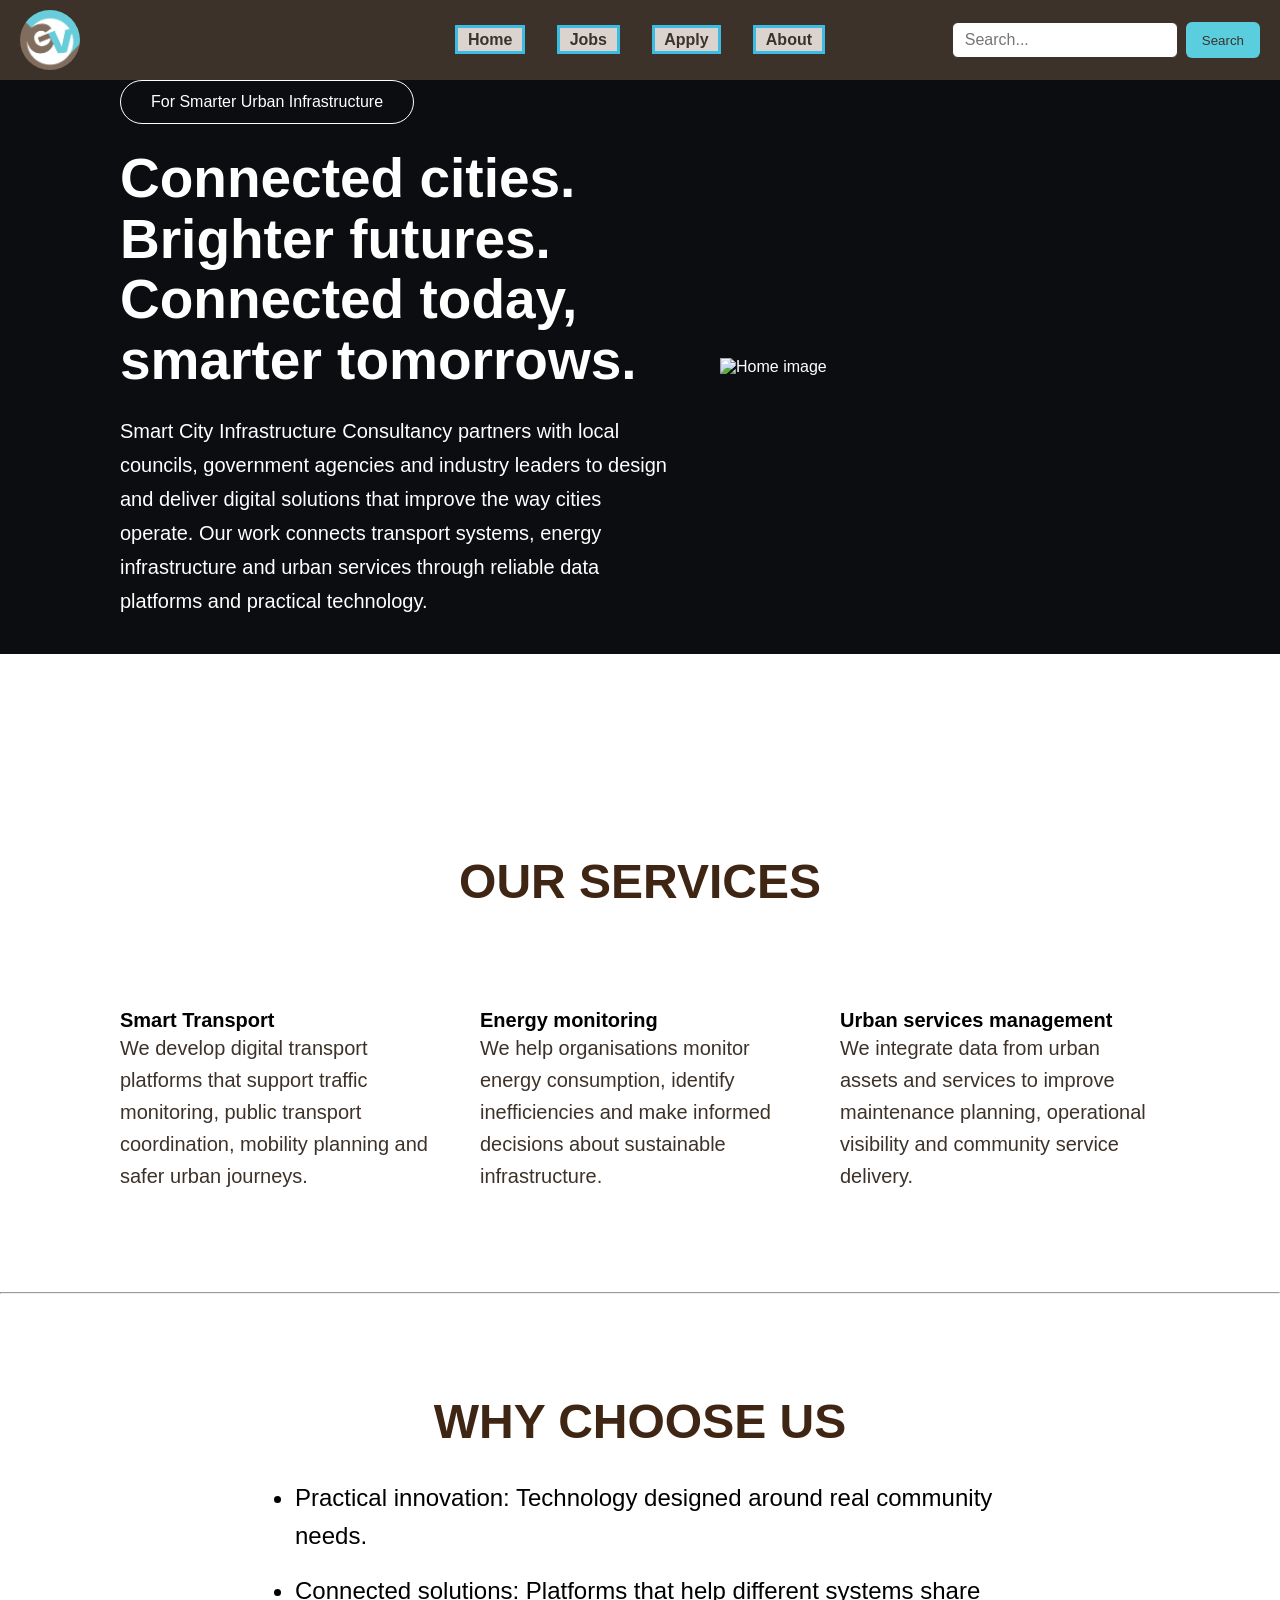
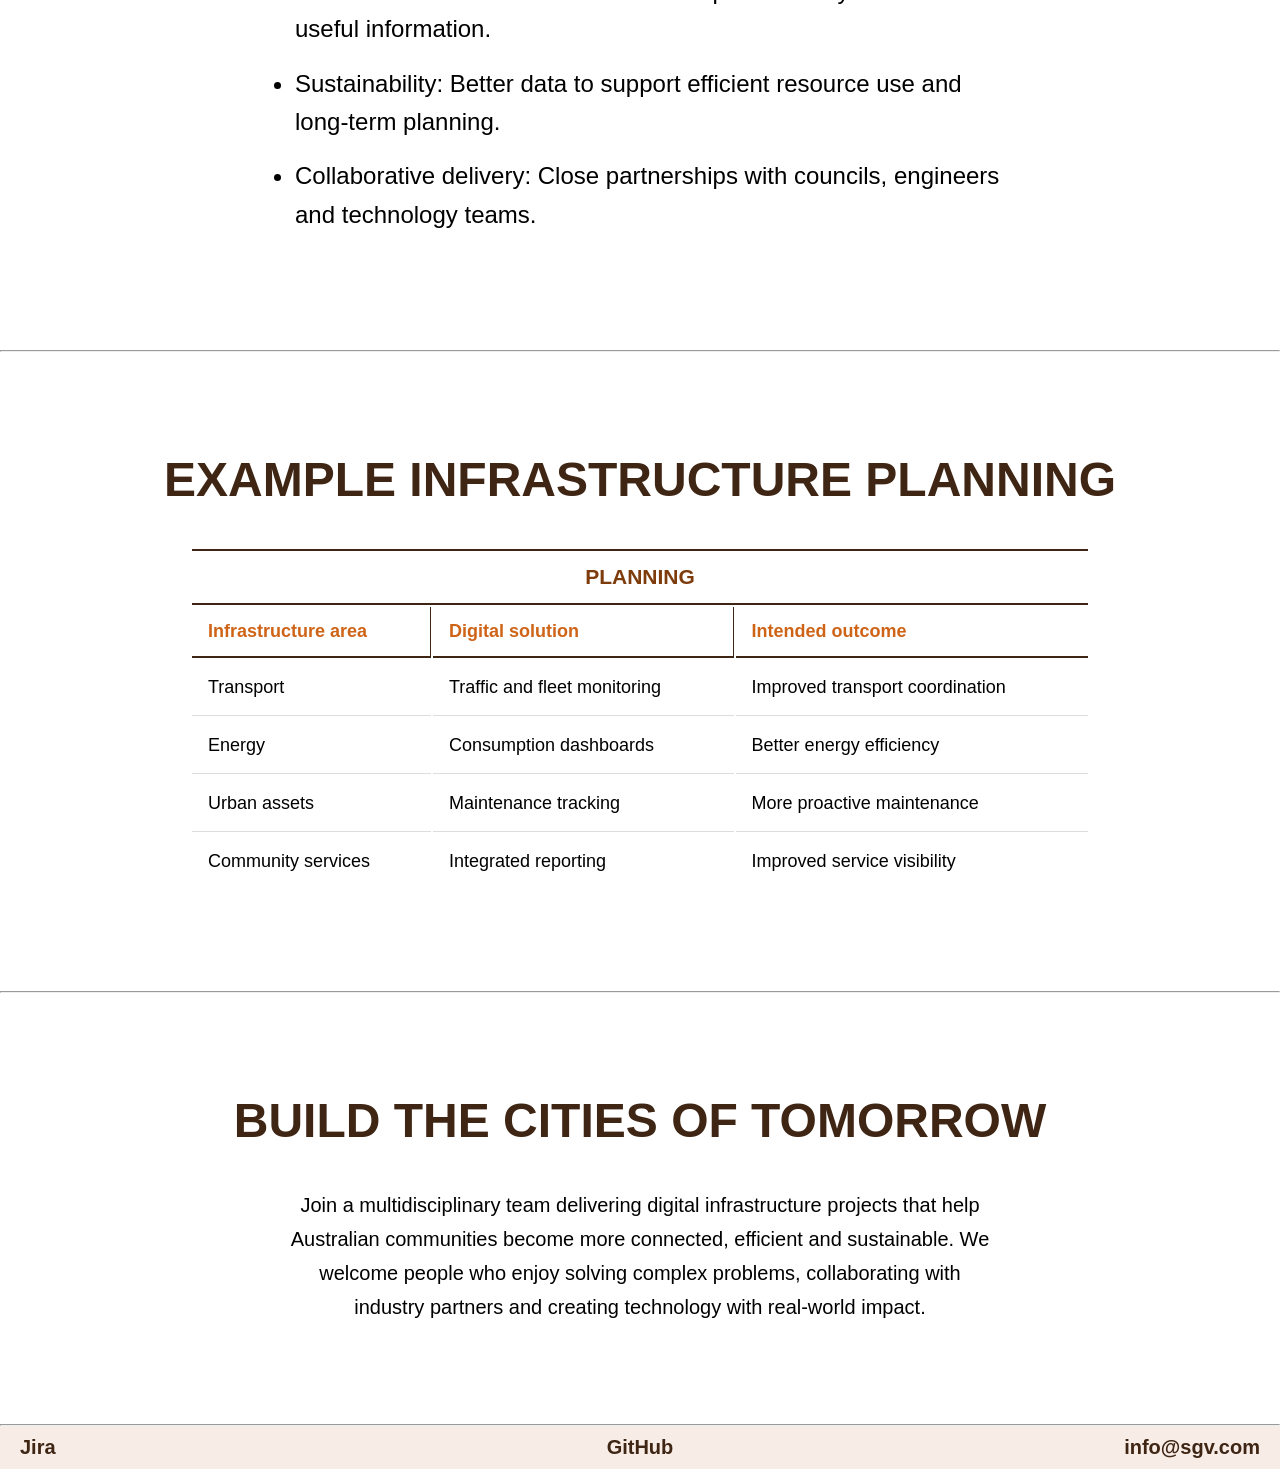
==== homePage/index.html @ c022a498 "Finished index page" ====
<!-- /*

filename: [index.html]

author: [Tran Nam Anh]

created: [21/10/2026]

last modified: [21/10/2026]

description: [index.html]

time pre edit: [5:42 PM]
*/ -->


<!DOCTYPE html>
<html lang="en">
<head>
    <meta charset="UTF-8">
    <meta name="description" content="Home Page">
    <meta name="author" content="Tran Nam Anh - Elbosn">
    <title>home-page</title>
    <!-- References to Stylesheet -->
    <link rel="stylesheet" href="styles/index.css">
    <style>
    .cornerLogo {
      width: 80px;
    }
    </style>
</head>

<body>
    <header class="index-header">
        <a href="index.html" class="brand">
            <img src="images/Rec-Logo.png" class="logo">
        </a>

        <nav class="nav">
            <p class="menu"><a href="../homePage/index.html">Home</a></p> 
            <p class="menu"><a href="../jobsPage/jobs.html">Jobs</a></p> 
            <p class="menu"><a href="../applPage/apply.html">Apply</a></p> 
            <p class="menu"><a href="../abtPage/about.html">About</a></p> 
        </nav>

        <form class="search" action="#">
            <input type="search" placeholder="Search..." aria-label="Search">
            <button type="submit">Search</button>
        </form>
    </header>

    <section class="hero">
        <div class="hero-text">
            <h3 class="slogan">For Smarter Urban Infrastructure</h3>
            <h1 class="hero-title">Connected cities. Brighter futures. Connected today, smarter tomorrows.</h1>
            <p class="description">Smart City Infrastructure Consultancy partners with local councils, government agencies and industry leaders to design and deliver digital solutions that improve the way cities operate. Our work connects transport systems, energy infrastructure and urban services through reliable data platforms and practical technology.</p>
        </div>

        <div class="hero-visual">
            <img src="images/homeimage.PNG" class="hero-image" alt="Home image" width="100%"> 
            <!-- I use AI to generate the image -->
        </div>
    </section>
    
    <section class="services">
        <h2 class="section-title">OUR SERVICES</h2>
        <div class="service-content">
            <div class="the-service" id="smart-transport">
                <h4>Smart Transport</h4>
                <p>We develop digital transport platforms that support 
                    traffic monitoring, public transport coordination, 
                    mobility planning and safer urban journeys.</p>
            </div>
            <div class="the-service" id="energy-monitoring">
                <h4>Energy monitoring</h4>
                <p>We help organisations monitor energy consumption, identify 
                    inefficiencies and make informed decisions about 
                    sustainable infrastructure.</p>
            </div>
            <div class="the-service" id="urban-services">
                <h4>Urban services management</h4>
                <p>We integrate data from urban assets and services to improve 
                    maintenance planning, operational visibility and 
                    community service delivery.</p>
            </div>
        </div>
    </section>
    <hr>
    <section class="why">
        <h2 class="why-title">WHY CHOOSE US</h2>
        <div class="why-content">
            <ul class="why-list">
                <li>Practical innovation: Technology designed around real community needs.</li>
                <li>Connected solutions: Platforms that help different systems share useful information.</li>
                <li>Sustainability: Better data to support efficient resource use and long-term planning.</li>
                <li>Collaborative delivery: Close partnerships with councils, engineers and technology teams.</li>
            </ul>
        </div>
    </section>
    <hr>
    <section class="planning">
        <h2 class="planning-title">EXAMPLE INFRASTRUCTURE PLANNING</h2>
        <div class="table-wrap">
            <table class="planning-table">
                <thead>
                    <tr class = "first">
                        <th colspan="3">PLANNING</th>
                    </tr>
                    <tr class = "latter">
                        <th>Infrastructure area</th>
                        <th>Digital solution</th>
                        <th>Intended outcome</th>
                    </tr>
                </thead>
                <tbody>
                    <tr>
                        <td>Transport</td>
                        <td>Traffic and fleet monitoring</td>
                        <td>Improved transport coordination</td>
                    </tr>
                    <tr>
                        <td>Energy</td>
                        <td>Consumption dashboards</td>
                        <td>Better energy efficiency</td>
                    </tr>
                    <tr>
                        <td>Urban assets</td>
                        <td>Maintenance tracking</td>
                        <td>More proactive maintenance</td>
                    </tr>
                    <tr>
                        <td>Community services</td>
                        <td>Integrated reporting</td>
                        <td>Improved service visibility</td>
                    </tr>
                </tbody>
            </table>
        </div>
    </section>
    <hr>
    <section class="careers">
        <h2 class="careers-title">BUILD THE CITIES OF TOMORROW</h2>
        <p class="careers-text">Join a multidisciplinary team delivering digital infrastructure projects that help Australian communities become more connected, efficient and sustainable. We welcome people who enjoy solving complex problems, collaborating with industry partners and creating technology with real-world impact.</p>
    </section>
    <hr>
    <footer class="index-footer">
        <a href="https://cos10026-team2-scxeo9av.atlassian.net/jira/software/projects/SCRUM/boards/1" class="Jira" target="_blank" rel="noopener noreferrer">Jira</a>
        <a href="https://github.com/honswaj/Web-project-grp2" class="GitHub" target="_blank" rel="noopener noreferrer">GitHub</a>
        <a href="mailto:info@sgv.com" class="Email">info@sgv.com</a>
    </footer>
</body>
---- homePage/styles/index.css ----
* {
    margin: 0;
    padding: 0;
    box-sizing: border-box;
}

body {
    font-family: 'Arial', Helvetica, sans-serif;
    background: #ffffff;
}


/* I used AI to generate me the first padding, margin and font-size value then tinker around */
.index-header {
    display: grid;
    grid-template-columns: 1fr auto 1fr;
    align-items: center;
    background-color: #3d322a;
    align-items: center;
    padding: 10px 20px;
  }
/* I used AI to recommend the display for some of the elements */
.brand {
  display: flex;
  align-items: center;
  gap: 12px;
  color: #3d322a;
  text-decoration: none;
}
.logo { width: 60px; height: 60px; border-radius: 80% }
 
.nav { display: flex; gap: 32px; }
.nav a { text-decoration: none;
    font-weight: 800;
    padding:0.2em 0.6em;
    border: 3px solid #3dbce3;
    background-color: #dbd3ce;
    color: #3d322a; }
.nav a:hover { color: darkslategrey; }
 
.search { display: flex; gap: 8px; justify-self: end; }
.search input {
  padding: 8px 12px;
  border: 1px solid #3d322a;
  border-radius: 6px;
  font-size: 1rem;
}
.search button {
  padding: 8px 16px;
  background: #5acede;
  color: #3d322a;
  border: none;
  border-radius: 6px;
  cursor: pointer;
}

.hero {
  display: grid;
  grid-template-columns: 1fr 1fr;
  align-items: center;
  gap: 40px;
  padding-left: 120px;
  box-sizing: border-box;
  background-color: #0b0d10;
  color: #fff;
}


.hero .slogan {
  display: inline-block;
  margin: 0 0 24px;
  padding: 12px 30px;
  border: 1px solid #ffffff;
  border-radius: 999px;
  color: #fff;
  font-size: 16px;
  font-weight: 500;
}

.hero .hero-title {
  margin: 0 0 24px;
  color: #fff;
  font-size: 55px;
  line-height: 1.1;
  font-weight: 700;
}

.hero .description {
  max-width: 620px;
  margin: 0 0 36px;
  color: #ffff;
  font-size: 20px;
  line-height: 1.7;
}

.hero-visual { width: 100%; }

.hero-image {
  width: 100%;
  object-fit: cover;
}

.services {
  padding: 200px 120px 100px;
  box-sizing: border-box;
  align-items: center;
}

.services .section-title {
  font-size: 3rem;
  font-weight: 700;
  color: #3f2614;
  text-align: center;
  padding-bottom: 100px;
}

.services .service-content {
  display: grid;
  grid-template-columns: 1fr 1fr 1fr;
  gap: 40px;
  
}
.the-service h4{
  font-size: 20px;
  font-weight: 700;
;
}
.the-service p {
  font-size: 20px;
  line-height: 1.6;
  color: #3d322a;
  
}
.why {
  padding: 100px 120px;
}
.why-title {
  font-size: 3rem;
  font-weight: 700;
  color: #3f2614;
  text-align: center;
  padding-bottom: 30px;
}

.why-list {
  max-width: 750px;
  margin: 0 auto;
  padding-left: 30px;         
  text-align: left;
}

.why-list li {
  font-size: 24px;
  line-height: 1.6;
  margin-bottom: 16px;
}


.planning {
  padding: 100px 120px;

}

.planning-title,
.careers-title {
  padding-bottom: 40px;
  font-size: 3rem;
  font-weight: 700;
  color: #3f2614;
  text-align: center;
}

.table-wrap {
  max-width: 900px;
  margin: 0 auto;
}

.planning-table {
  width: 100%;
  text-align: left;
  font-size: 18px;
}

.planning-table .first th {
  padding: 14px 16px;
  border: 2px solid #3f2614;
  border-right: none;
  border-left: none;
  color: #7e3b0b;
  font-weight: 700;
  font-size: 21px;
  text-align: center;
}

.planning-table .latter th {
  padding: 14px 16px;
  border-bottom: 2px solid #3f2614;
  border-right: 1px solid #3f2614;
  color: #cf6316;
  font-weight: 700;
}

.planning-table .latter th:last-child {
  border-right: none;
}

.planning-table td {
  padding: 14px 16px;
  border-bottom: 1px solid #ddd;
  line-height: 1.5;
}

.planning-table tbody tr:last-child td {
  border-bottom: none;
}


.careers {
  padding: 100px 120px;
  text-align: center;
}

.careers-title {
  padding-bottom: 40px;
}

.careers-text {
  max-width: 700px;
  margin: 0 auto;
  font-size: 20px;
  line-height: 1.7;
}

.index-footer {
  padding-top: 10px;
  padding-bottom: 10px;
  display: grid;
  grid-template-columns: 1fr 1fr 1fr;
  text-align: center;
  font-size: 20px;
  background-color: #f7ece6;
}

.index-footer a {
  text-decoration: none;
  color: #3f2614;
  font-weight: 700;
}

.index-footer a:hover {
  color: rgb(59, 99, 99);
}

.index-footer a:first-child {
  text-align: left;
  padding-left: 20px;
}

.index-footer a:last-child {
  text-align: right;
  padding-right: 20px;
}
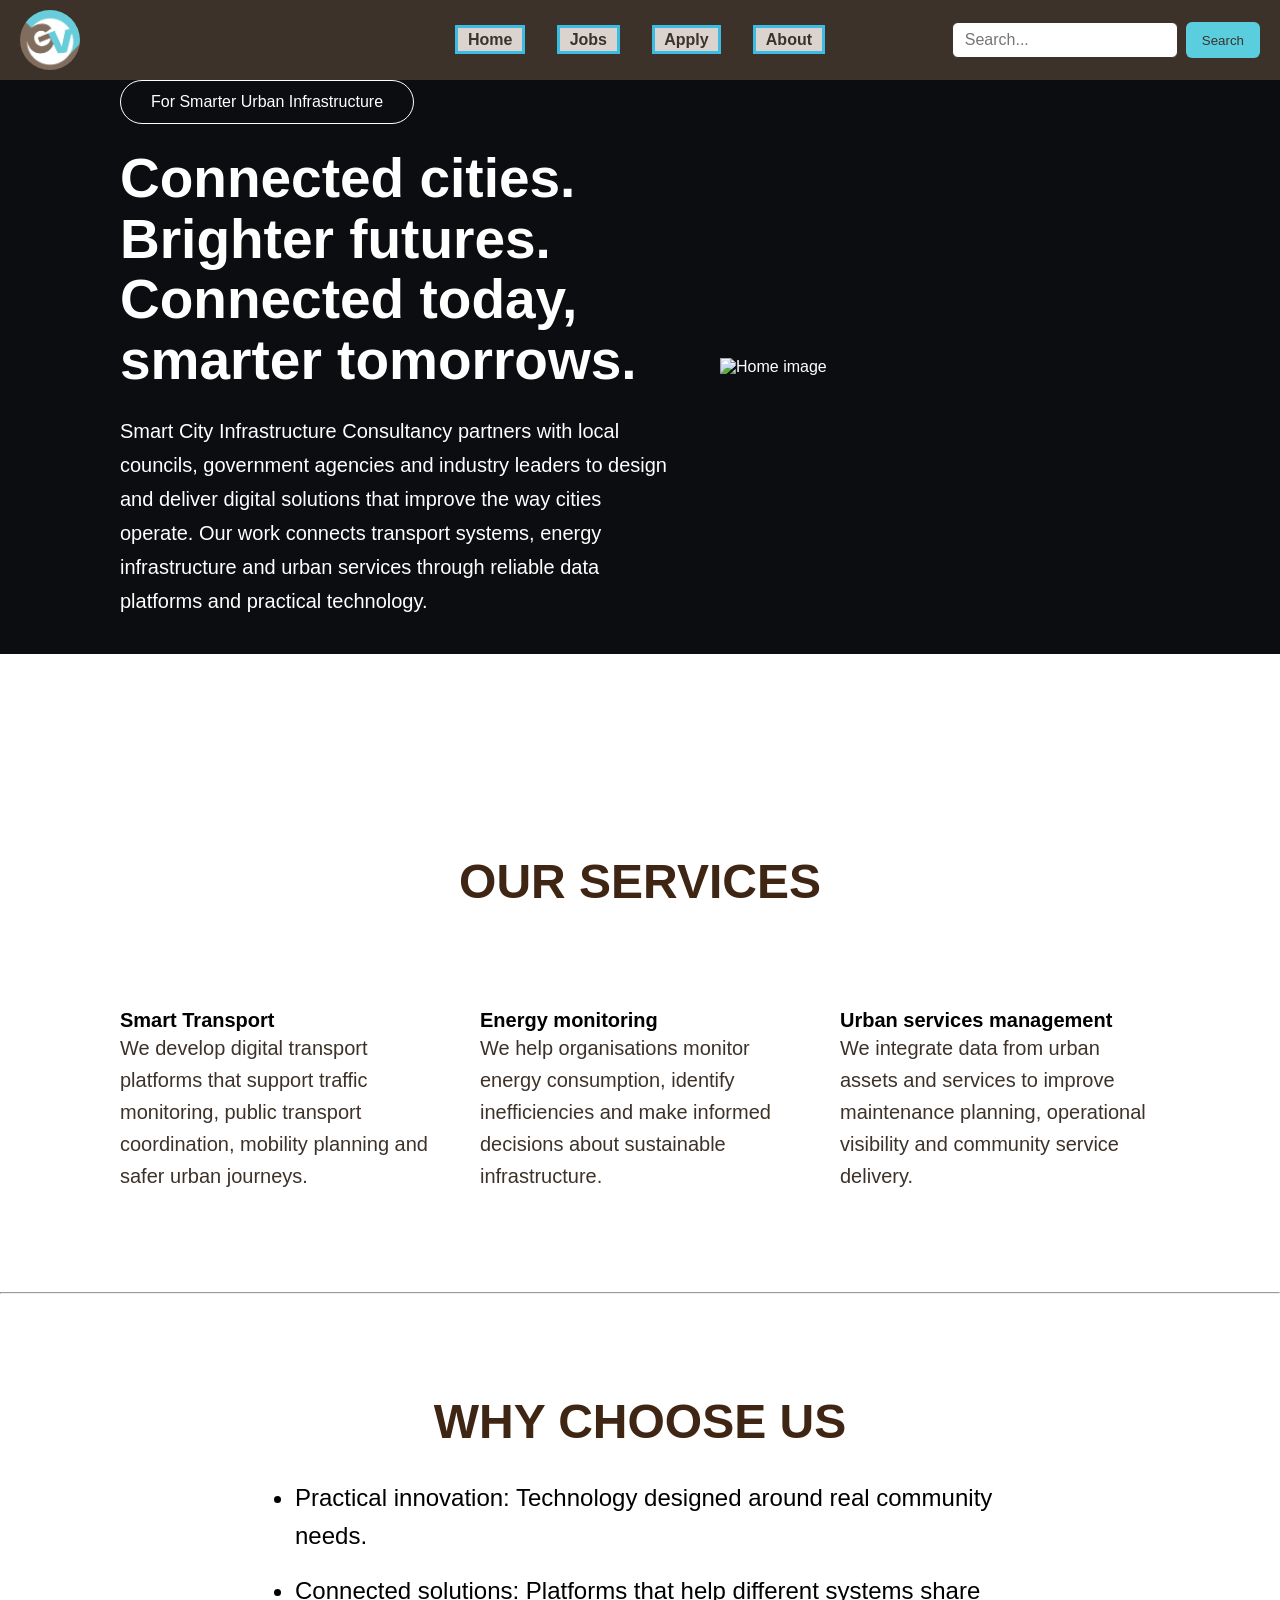
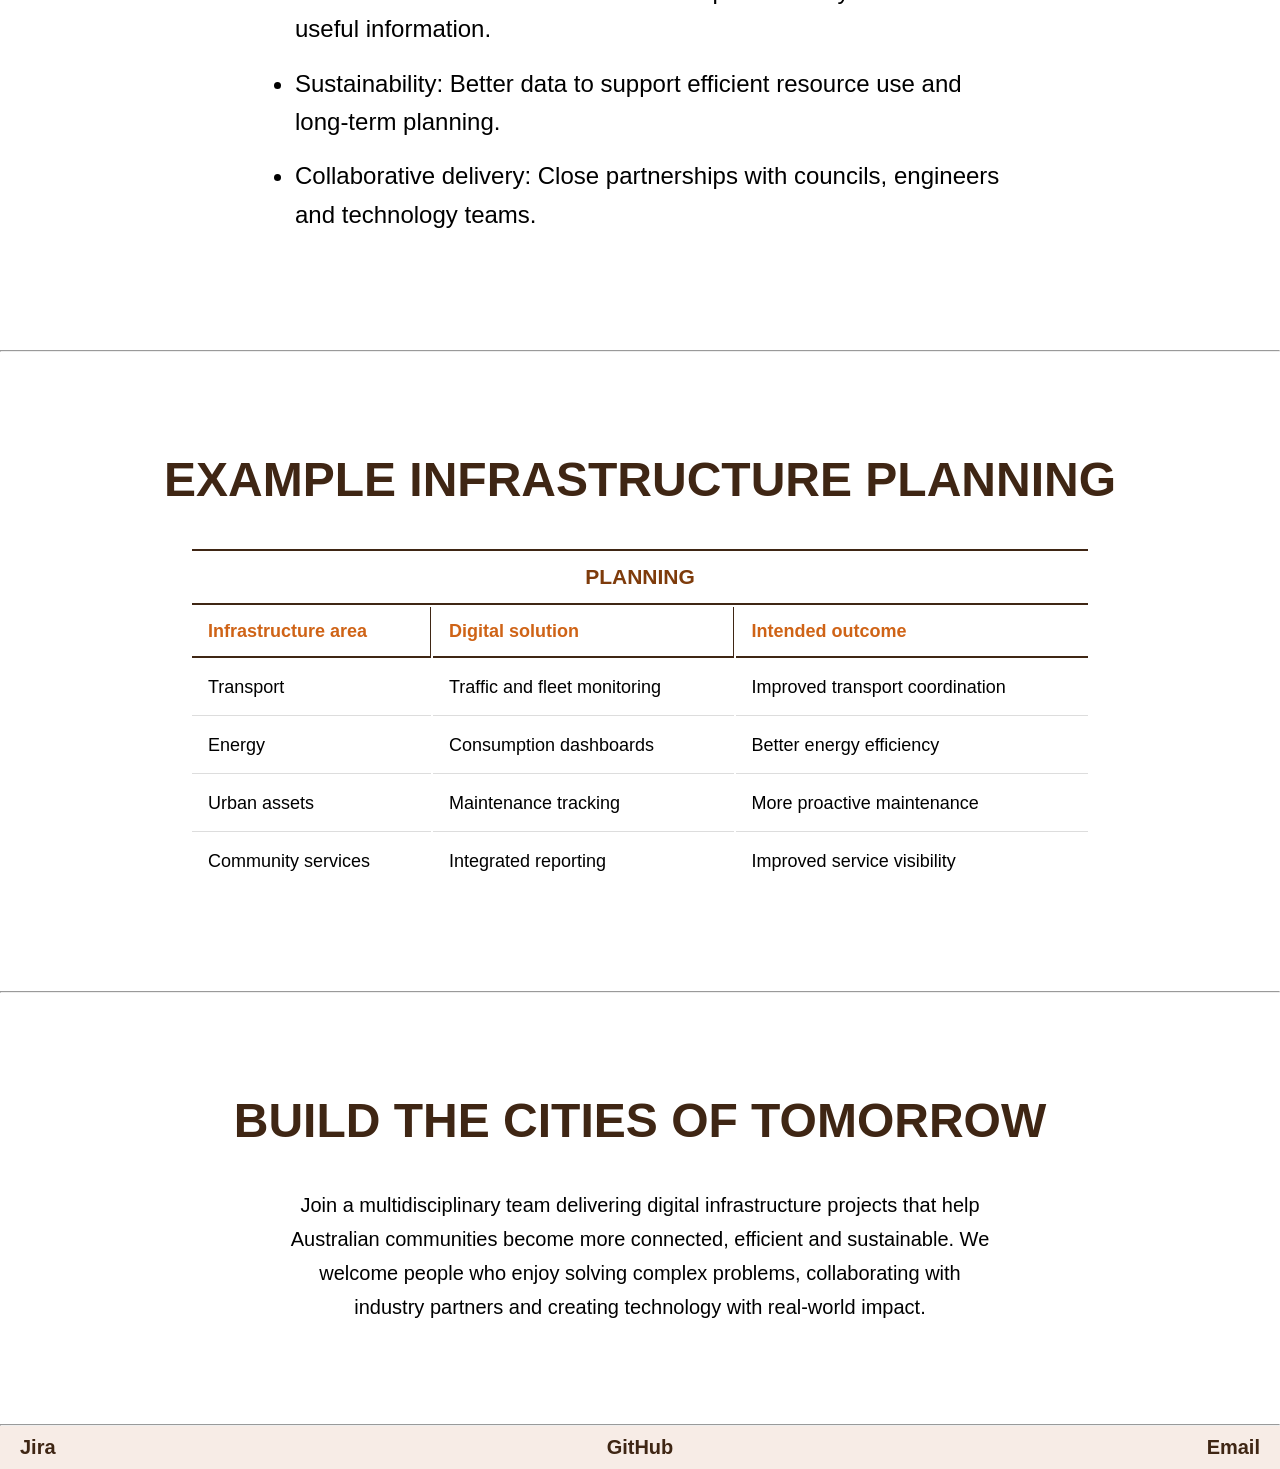
==== commit 48946478: "com" ====
--- a/homePage/index.html
+++ b/homePage/index.html
@@ -146,7 +146,7 @@
     <footer class="index-footer">
         <a href="https://cos10026-team2-scxeo9av.atlassian.net/jira/software/projects/SCRUM/boards/1" class="Jira" target="_blank" rel="noopener noreferrer">Jira</a>
         <a href="https://github.com/honswaj/Web-project-grp2" class="GitHub" target="_blank" rel="noopener noreferrer">GitHub</a>
-        <a href="mailto:info@sgv.com" class="Email">info@sgv.com</a>
+        <a href="mail to: WeAreTheRealVinggroup@gmail.com" class="Email">Email</a>
     </footer>
 </body>
 
--- a/homePage/styles/index.css
+++ b/homePage/styles/index.css
@@ -259,4 +259,4 @@
 .index-footer a:last-child {
   text-align: right;
   padding-right: 20px;
-}
+}
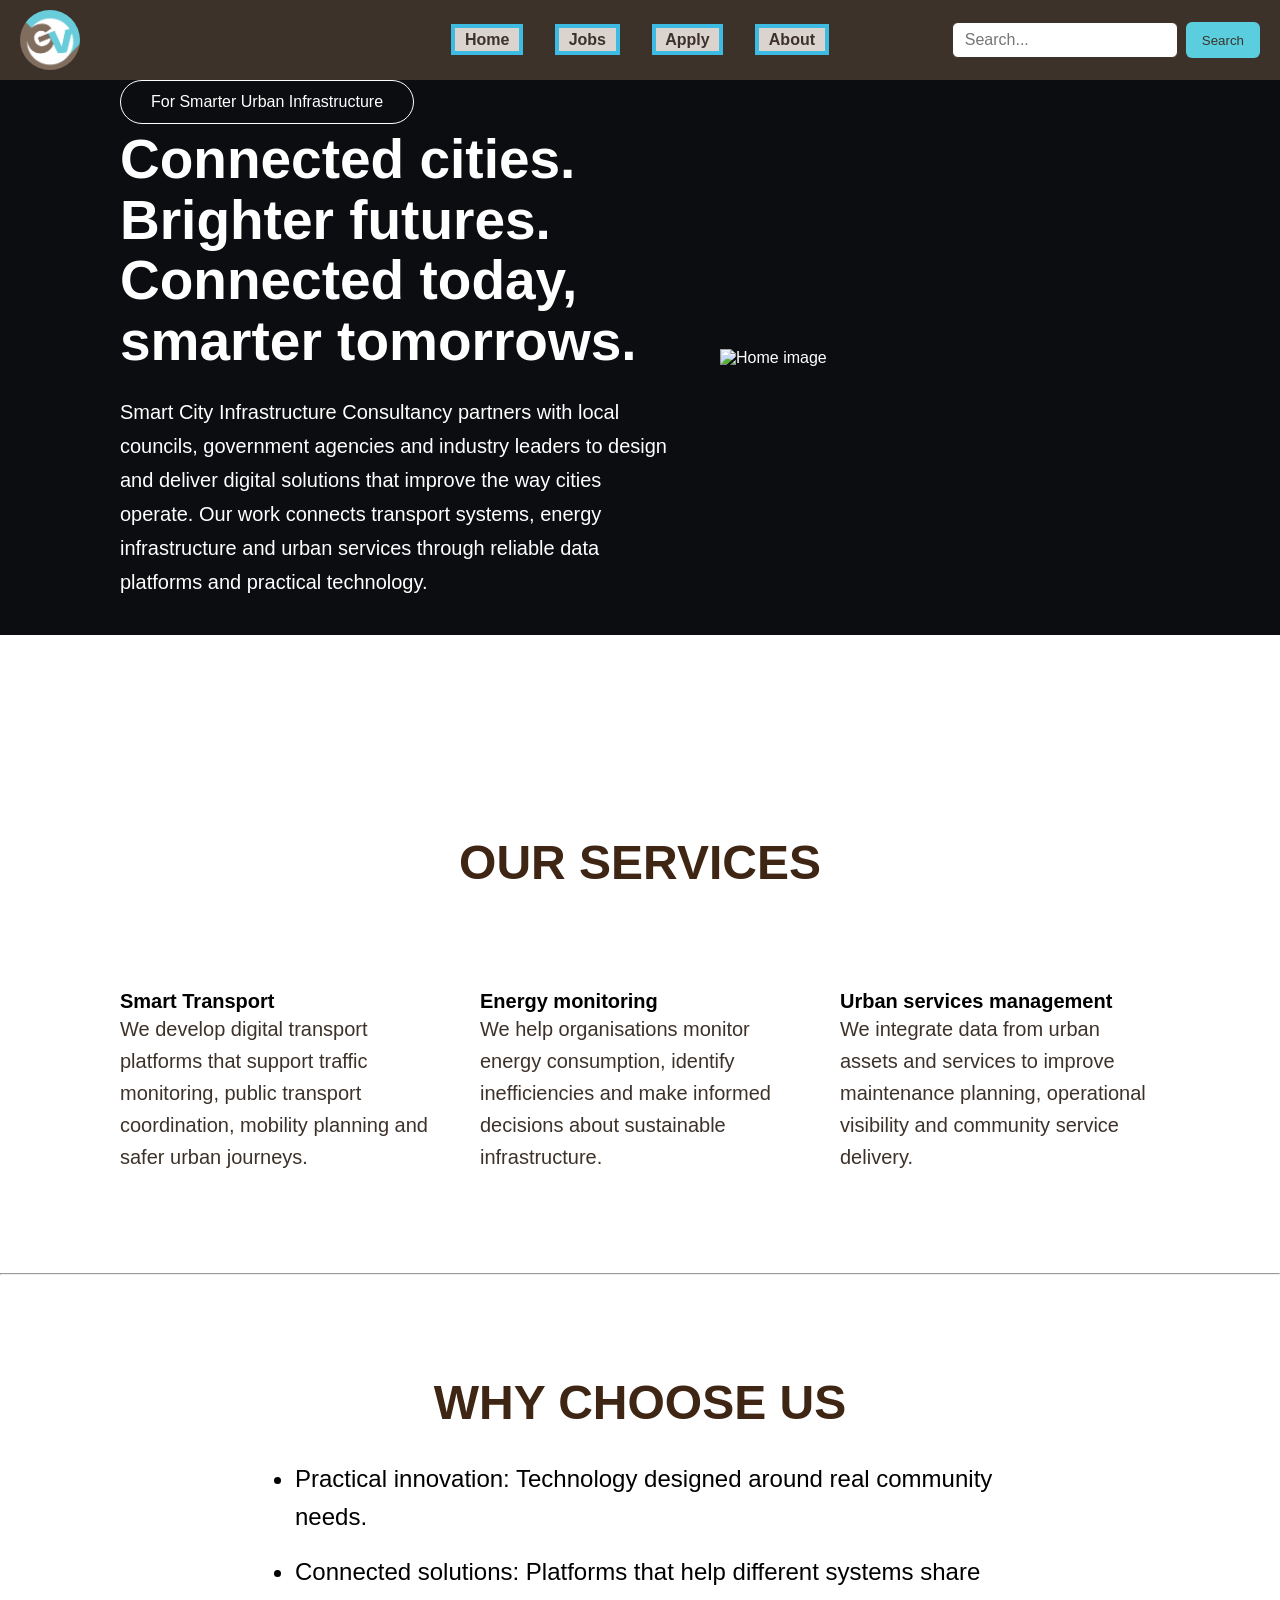
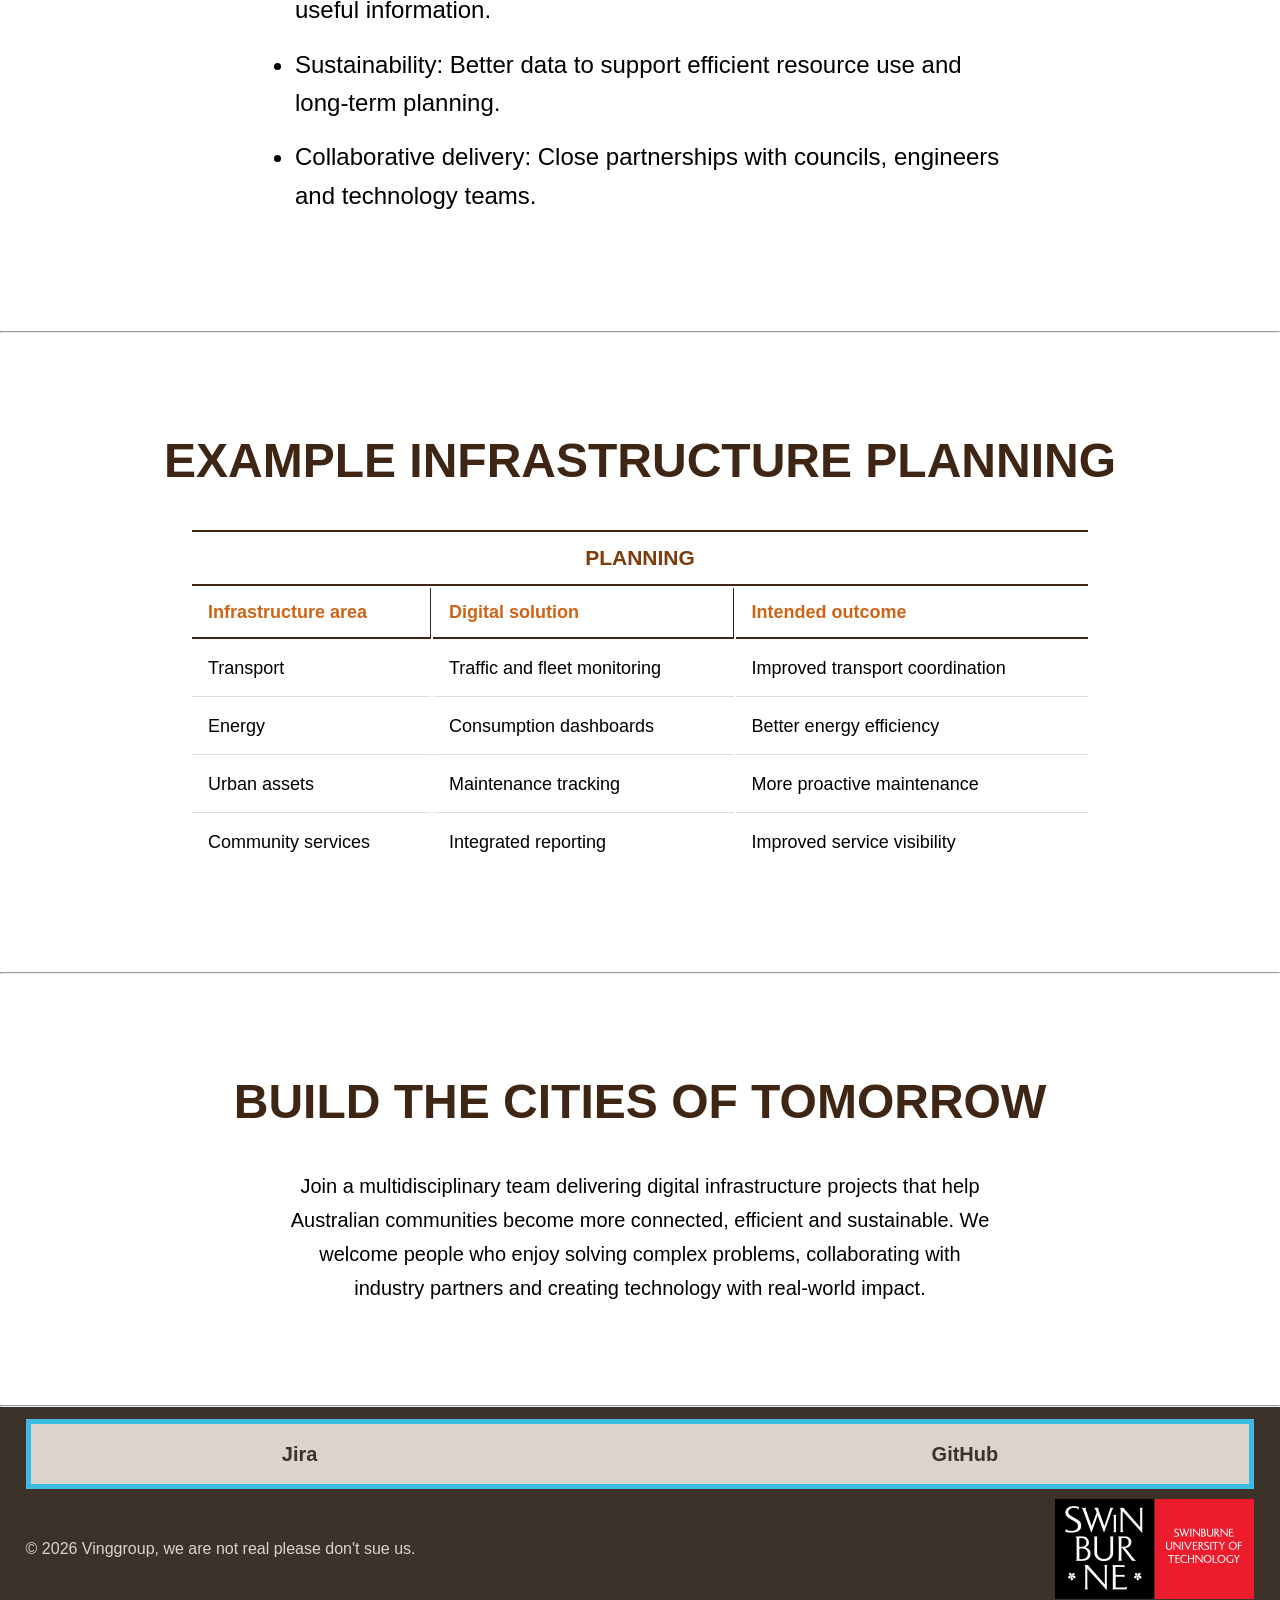
==== commit 3f12965c: "jifjifj" ====
--- a/homePage/index.html
+++ b/homePage/index.html
@@ -143,10 +143,15 @@
         <p class="careers-text">Join a multidisciplinary team delivering digital infrastructure projects that help Australian communities become more connected, efficient and sustainable. We welcome people who enjoy solving complex problems, collaborating with industry partners and creating technology with real-world impact.</p>
     </section>
     <hr>
-    <footer class="index-footer">
-        <a href="https://cos10026-team2-scxeo9av.atlassian.net/jira/software/projects/SCRUM/boards/1" class="Jira" target="_blank" rel="noopener noreferrer">Jira</a>
-        <a href="https://github.com/honswaj/Web-project-grp2" class="GitHub" target="_blank" rel="noopener noreferrer">GitHub</a>
-        <a href="mail to: WeAreTheRealVinggroup@gmail.com" class="Email">Email</a>
+    <footer class="siteFooter">
+        <div class="footerLinks">
+            <a href="https://cos10026-team2-scxeo9av.atlassian.net/jira/software/projects/SCRUM/boards/1" target="_blank" rel="noopener noreferrer">Jira</a>
+            <a href="https://github.com/honswaj/Web-project-grp2" target="_blank" rel="noopener noreferrer">GitHub</a>
+        </div>
+        <div class="footerBottom">
+            <p>&copy; 2026 Vinggroup, we are not real please don't sue us.</p>
+            <img src="logo (1).png" alt="Swinburne logo">
+        </div>
     </footer>
 </body>
 
--- a/homePage/styles/index.css
+++ b/homePage/styles/index.css
@@ -33,7 +33,7 @@
 .nav a { text-decoration: none;
     font-weight: 800;
     padding:0.2em 0.6em;
-    border: 3px solid #3dbce3;
+    border: 4px solid #3dbce3;
     background-color: #dbd3ce;
     color: #3d322a; }
 .nav a:hover { color: darkslategrey; }
@@ -68,7 +68,7 @@
 
 .hero .slogan {
   display: inline-block;
-  margin: 0 0 24px;
+  margin: 0 0 5px;
   padding: 12px 30px;
   border: 1px solid #ffffff;
   border-radius: 999px;
@@ -231,32 +231,51 @@
   line-height: 1.7;
 }
 
-.index-footer {
-  padding-top: 10px;
-  padding-bottom: 10px;
-  display: grid;
-  grid-template-columns: 1fr 1fr 1fr;
-  text-align: center;
-  font-size: 20px;
-  background-color: #f7ece6;
-}
-
-.index-footer a {
+.siteFooter {
+  background-color: #3d322a;
+  padding: 12px 2%;
+}
+
+.footerLinks {
+  display: flex;
+  justify-content: space-between;
+  margin-bottom: 10px;
+}
+.footerLinks {
+  background-color: #dbd3ce;
+  border: #3dbce3 5px solid;
+  padding: 1.5%;
+}
+.footerLinks a {
+  color: #3d322a;
   text-decoration: none;
-  color: #3f2614;
-  font-weight: 700;
-}
-
-.index-footer a:hover {
-  color: rgb(59, 99, 99);
-}
-
-.index-footer a:first-child {
+  font-weight: 800;
+  font-size: 20px;
+}
+
+.footerLinks a:hover {
+  color: #3dbce3;
+}
+
+.footerLinks a:first-child {
   text-align: left;
   padding-left: 20px;
-}
-
-.index-footer a:last-child {
+  margin-left: 18%;
+}
+
+.footerLinks a:last-child {
   text-align: right;
   padding-right: 20px;
+  margin-right: 18%;
+}
+
+.footerBottom {
+  display: flex;
+  justify-content: space-between;  
+  align-items: center;
+}
+
+.footerBottom p {
+  color: #dbd3ce;
+  margin: 0;
 }
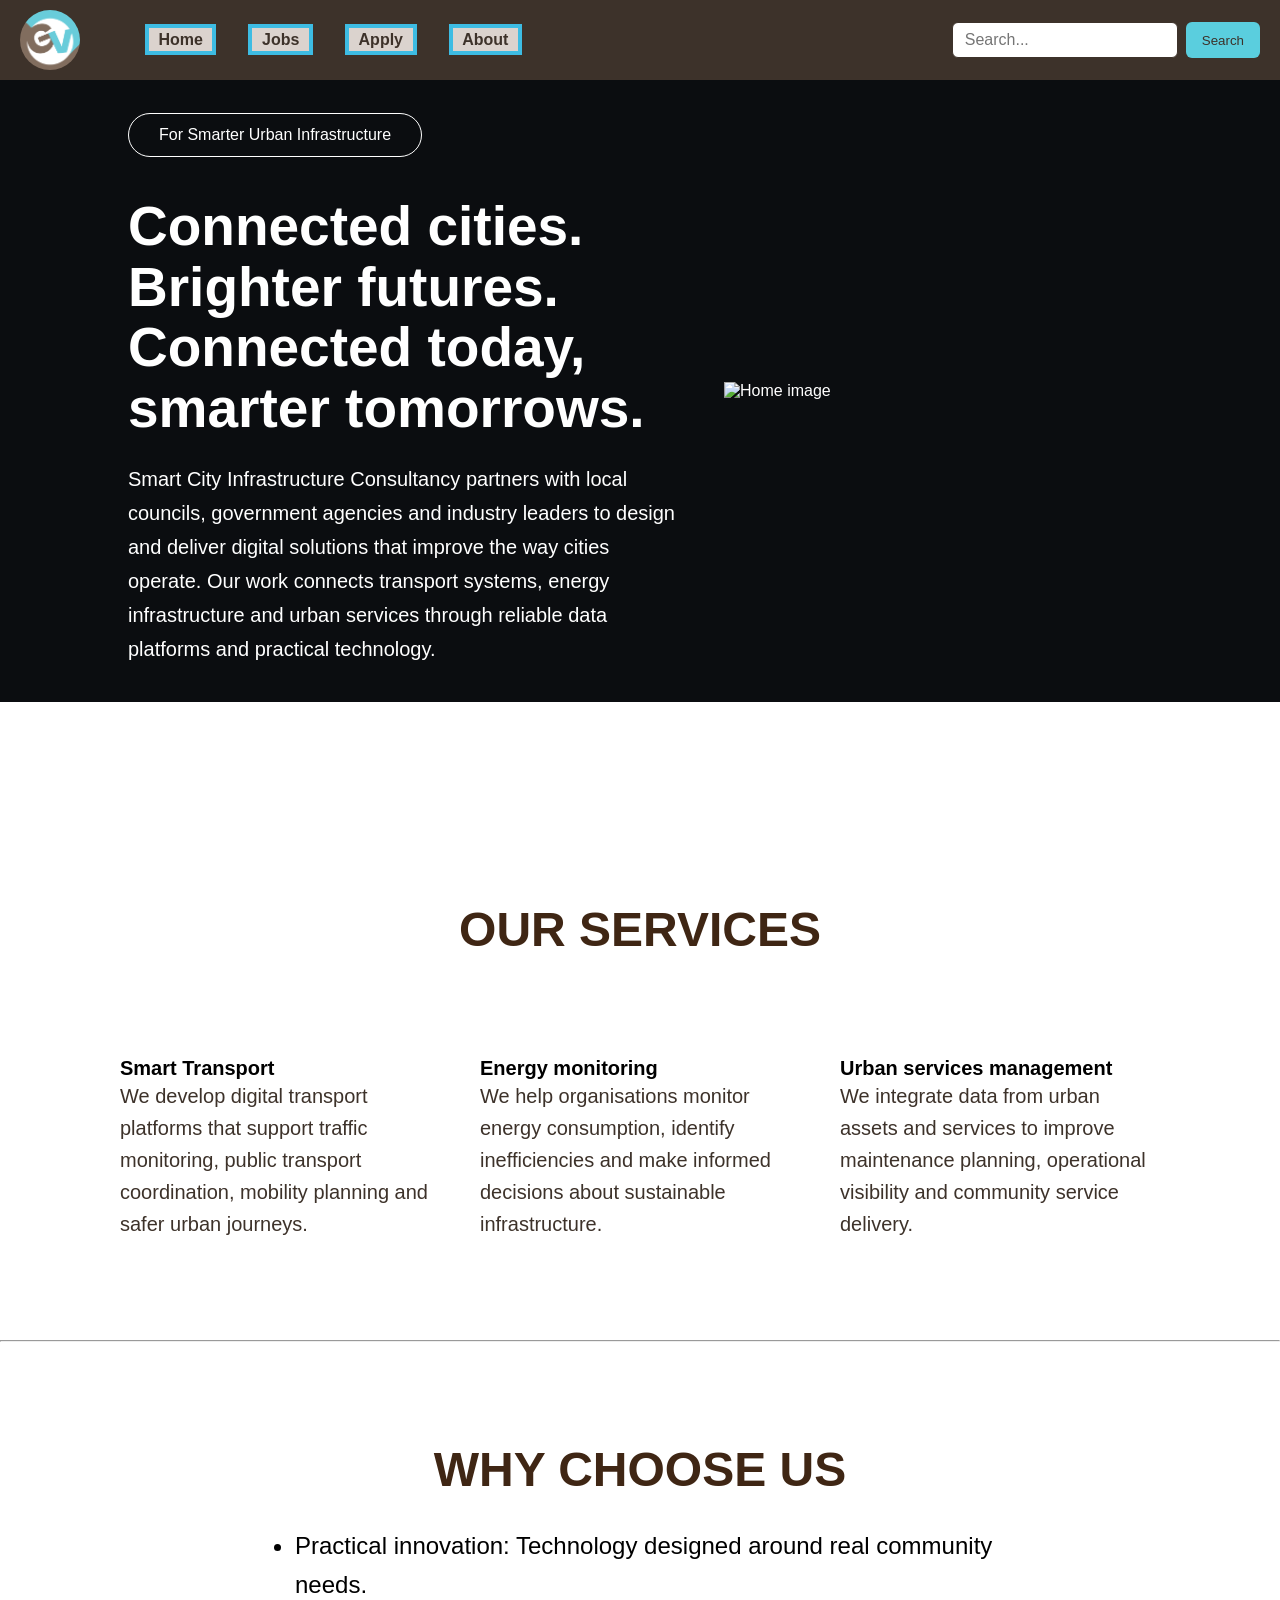
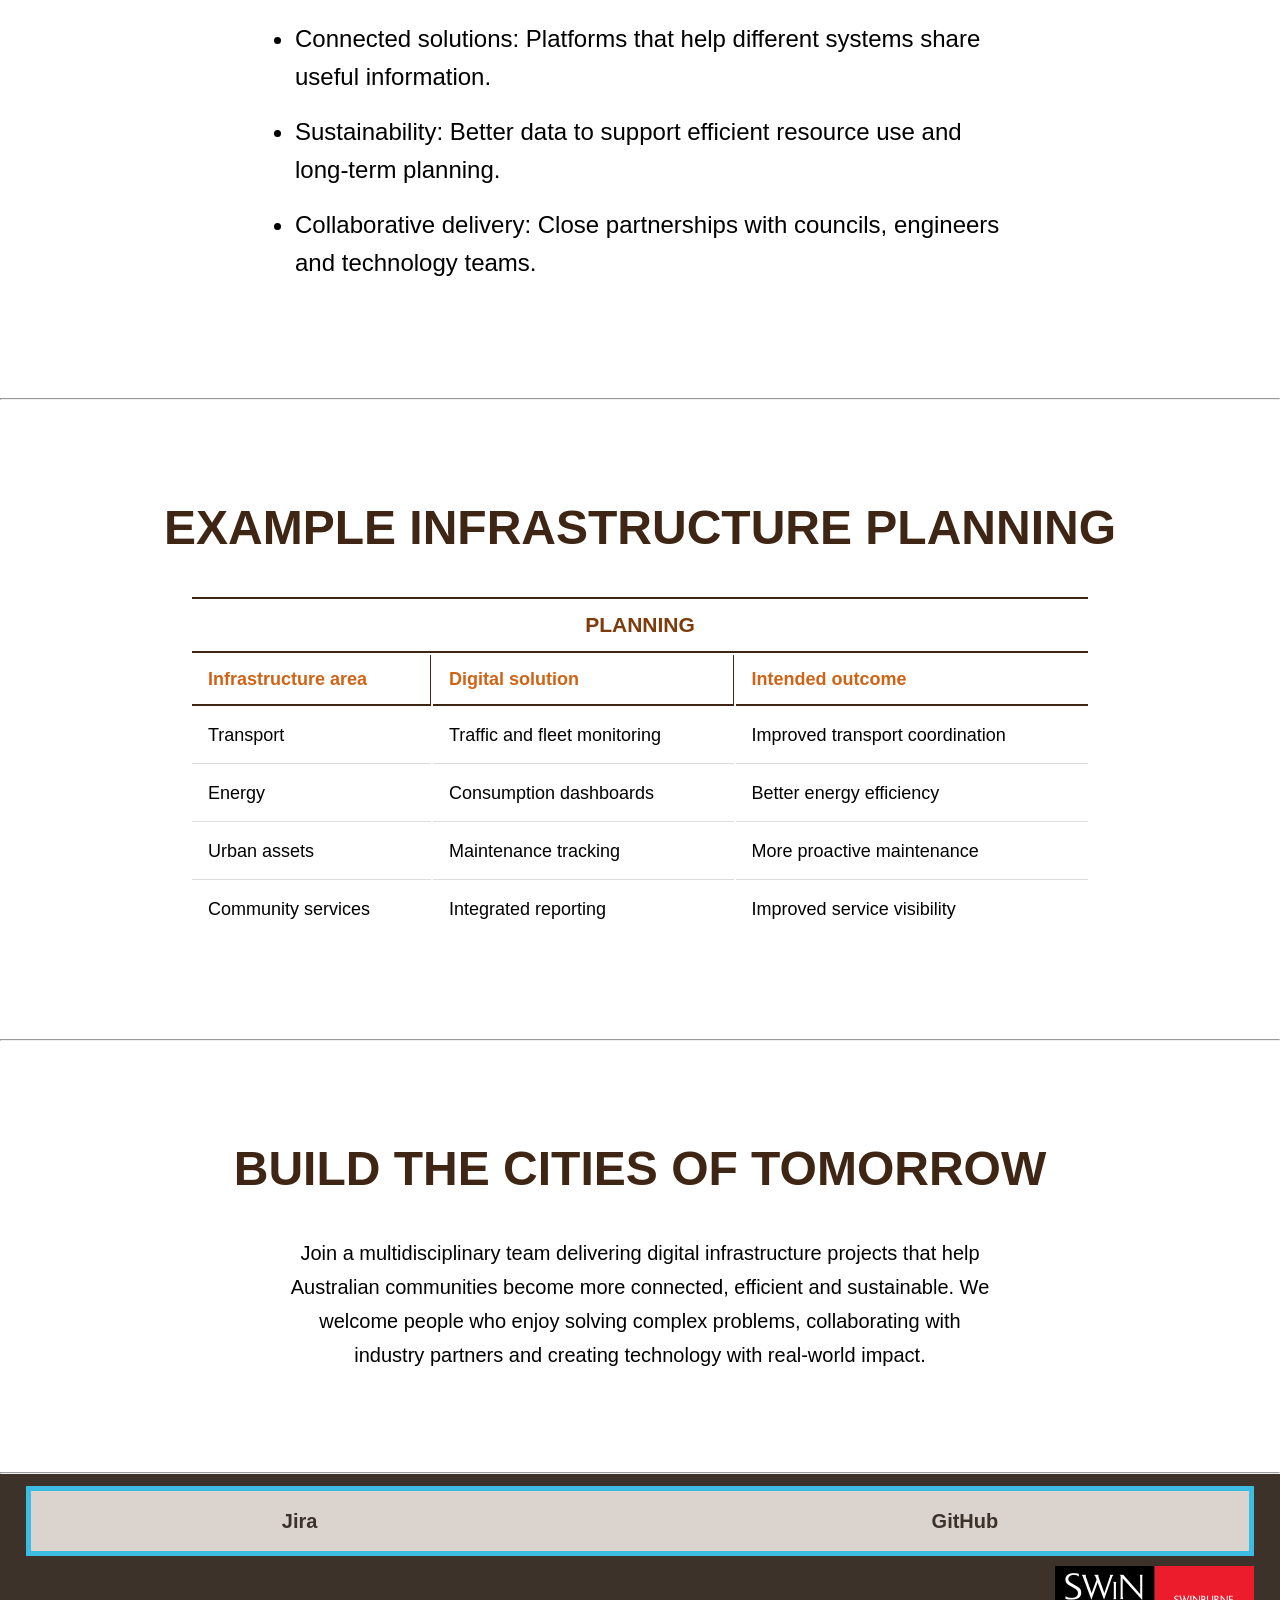
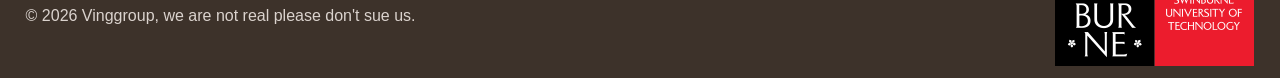
==== commit f4b732f5: "kfjefe" ====
--- a/homePage/index.html
+++ b/homePage/index.html
@@ -24,17 +24,18 @@
     <!-- References to Stylesheet -->
     <link rel="stylesheet" href="styles/index.css">
     <style>
-    .cornerLogo {
+    .brand {
       width: 80px;
+      margin-right: 2%;
     }
     </style>
 </head>
 
 <body>
-    <header class="index-header">
-        <a href="index.html" class="brand">
-            <img src="images/Rec-Logo.png" class="logo">
-        </a>
+    <header class="indexHeader">
+         <a href="../homePage/index.html" class="brand">
+            <img src="images/logo.png" class="logo" alt="Ving-Group logo">
+         </a>
 
         <nav class="nav">
             <p class="menu"><a href="../homePage/index.html">Home</a></p> 
--- a/homePage/styles/index.css
+++ b/homePage/styles/index.css
@@ -11,14 +11,14 @@
 
 
 /* I used AI to generate me the first padding, margin and font-size value then tinker around */
-.index-header {
-    display: grid;
-    grid-template-columns: 1fr auto 1fr;
-    align-items: center;
-    background-color: #3d322a;
-    align-items: center;
-    padding: 10px 20px;
-  }
+.indexHeader {
+  display: flex;
+  align-items: center;
+  gap: 20px;                 /* even space between the items */
+  background-color: #3d322a;
+  padding: 10px 20px;
+}
+
 /* I used AI to recommend the display for some of the elements */
 .brand {
   display: flex;
@@ -38,7 +38,7 @@
     color: #3d322a; }
 .nav a:hover { color: darkslategrey; }
  
-.search { display: flex; gap: 8px; justify-self: end; }
+.search { display: flex; gap: 8px; justify-content: space-evenly; margin-left: auto;}
 .search input {
   padding: 8px 12px;
   border: 1px solid #3d322a;
@@ -59,7 +59,7 @@
   grid-template-columns: 1fr 1fr;
   align-items: center;
   gap: 40px;
-  padding-left: 120px;
+  padding-left: 10%;
   box-sizing: border-box;
   background-color: #0b0d10;
   color: #fff;
@@ -68,7 +68,7 @@
 
 .hero .slogan {
   display: inline-block;
-  margin: 0 0 5px;
+  margin: 6% 0 7%;
   padding: 12px 30px;
   border: 1px solid #ffffff;
   border-radius: 999px;
@@ -98,6 +98,7 @@
 .hero-image {
   width: 100%;
   object-fit: cover;
+  margin-right: 10%;
 }
 
 .services {
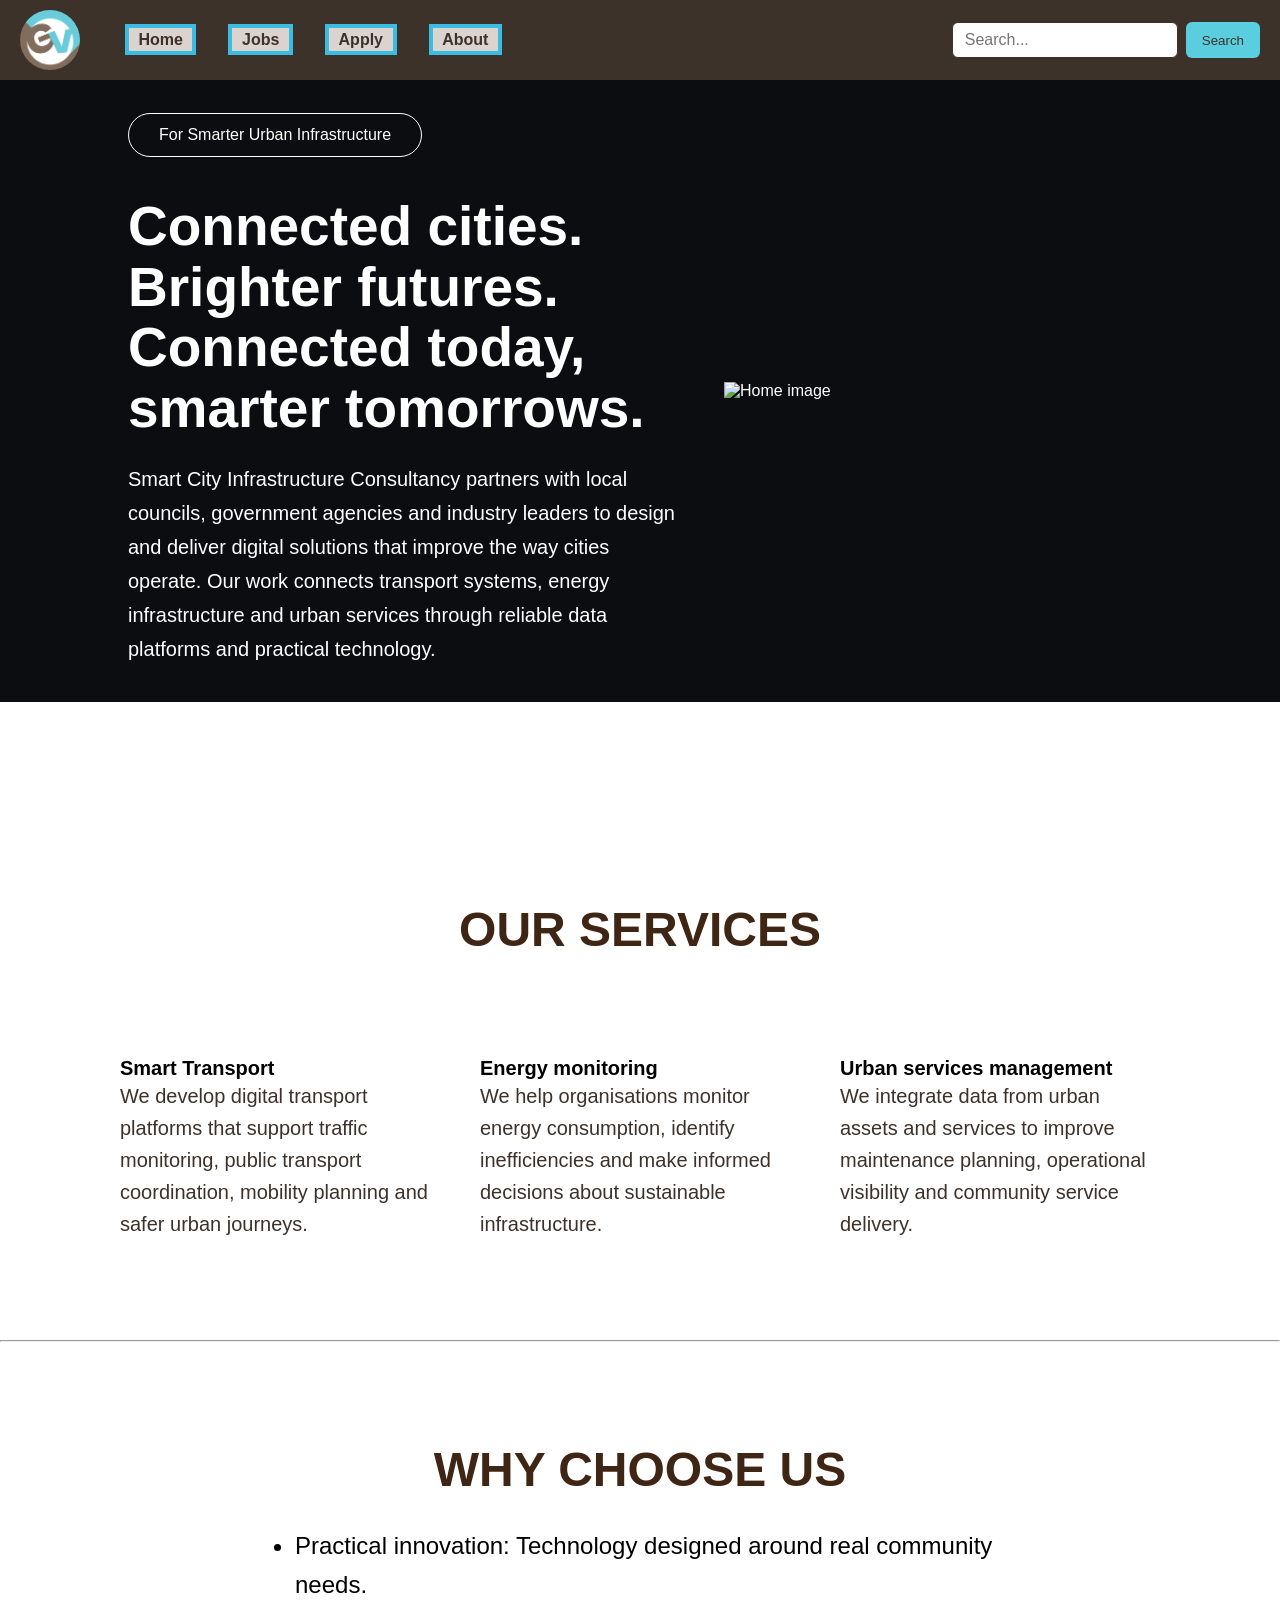
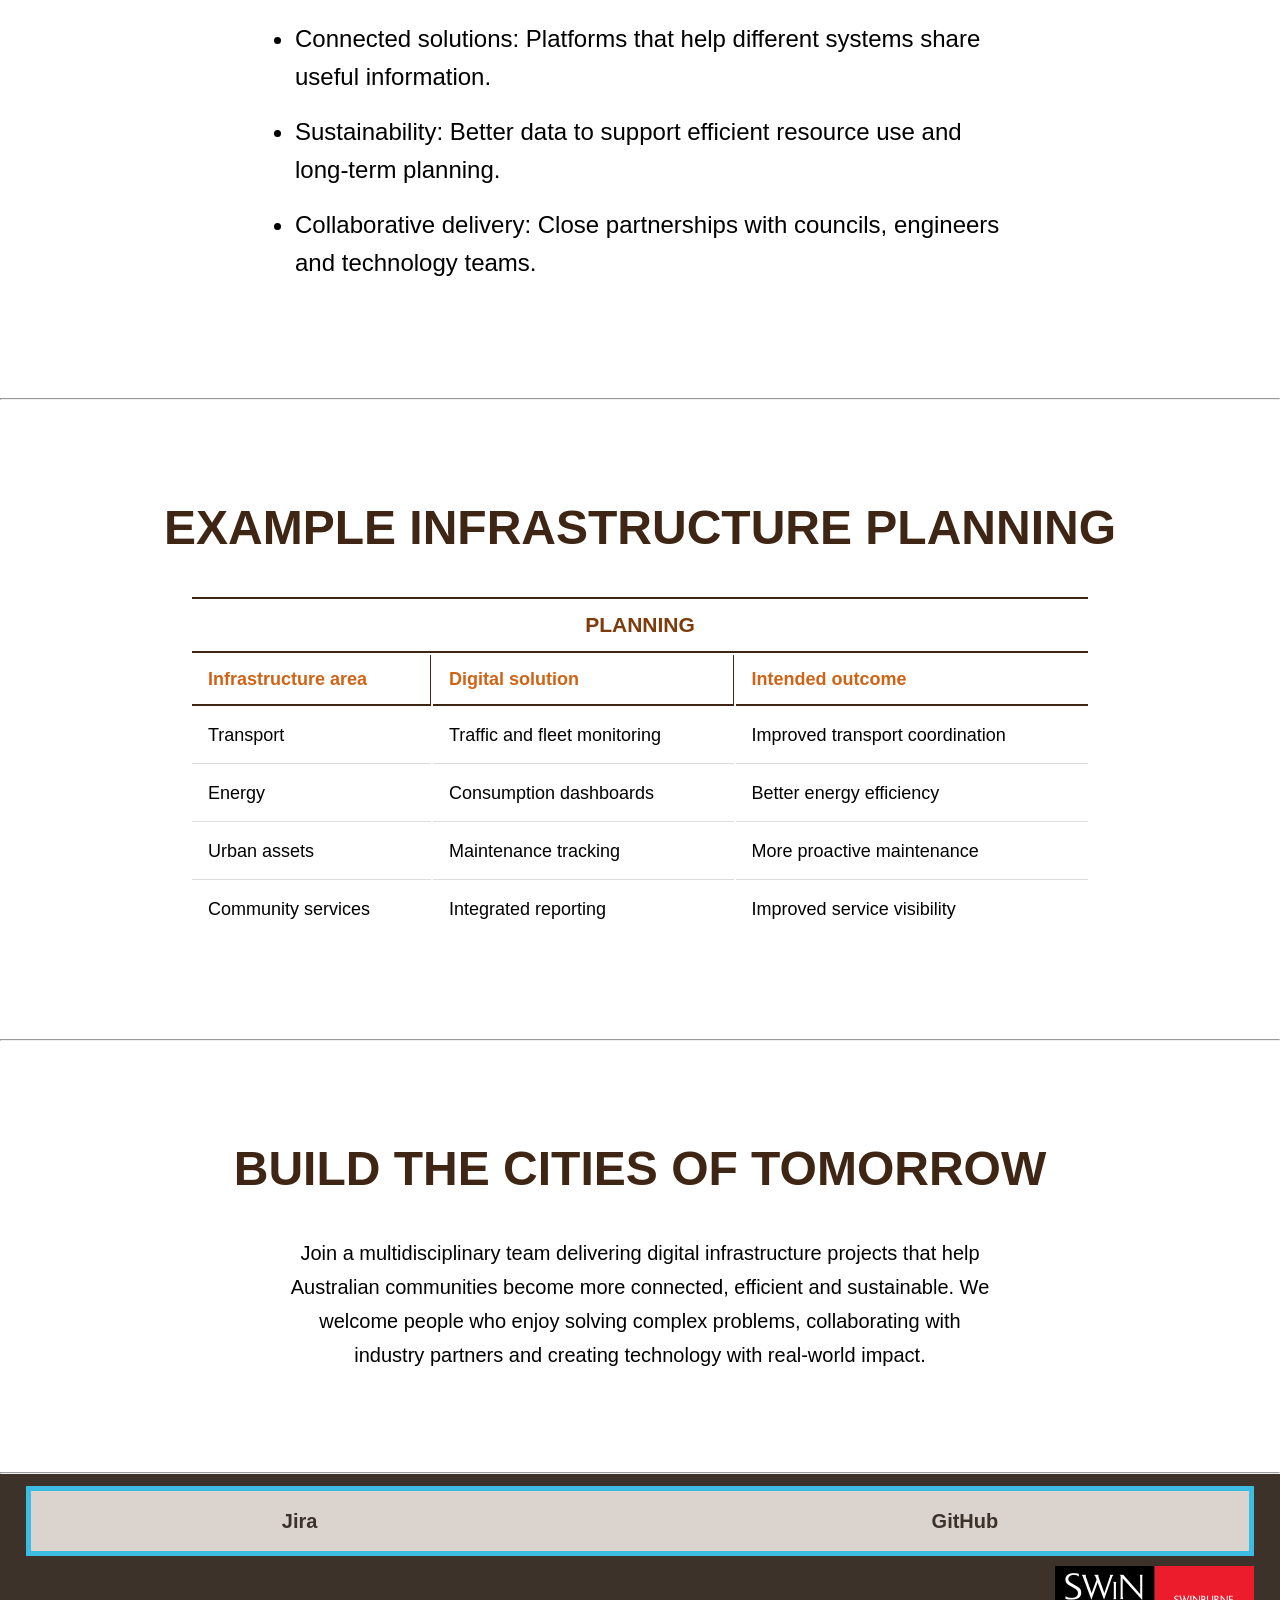
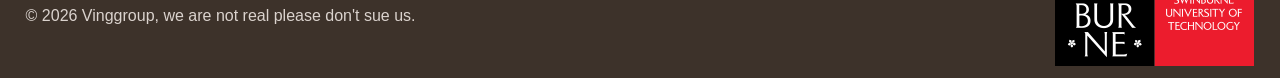
==== commit 54d96735: "dkjwdkw" ====
--- a/homePage/index.html
+++ b/homePage/index.html
@@ -24,8 +24,7 @@
     <!-- References to Stylesheet -->
     <link rel="stylesheet" href="styles/index.css">
     <style>
-    .brand {
-      width: 80px;
+    .logo {
       margin-right: 2%;
     }
     </style>
@@ -33,9 +32,7 @@
 
 <body>
     <header class="indexHeader">
-         <a href="../homePage/index.html" class="brand">
-            <img src="images/logo.png" class="logo" alt="Ving-Group logo">
-         </a>
+        <img src="images/logo.png" class="logo" alt="Ving-Group logo">
 
         <nav class="nav">
             <p class="menu"><a href="../homePage/index.html">Home</a></p> 
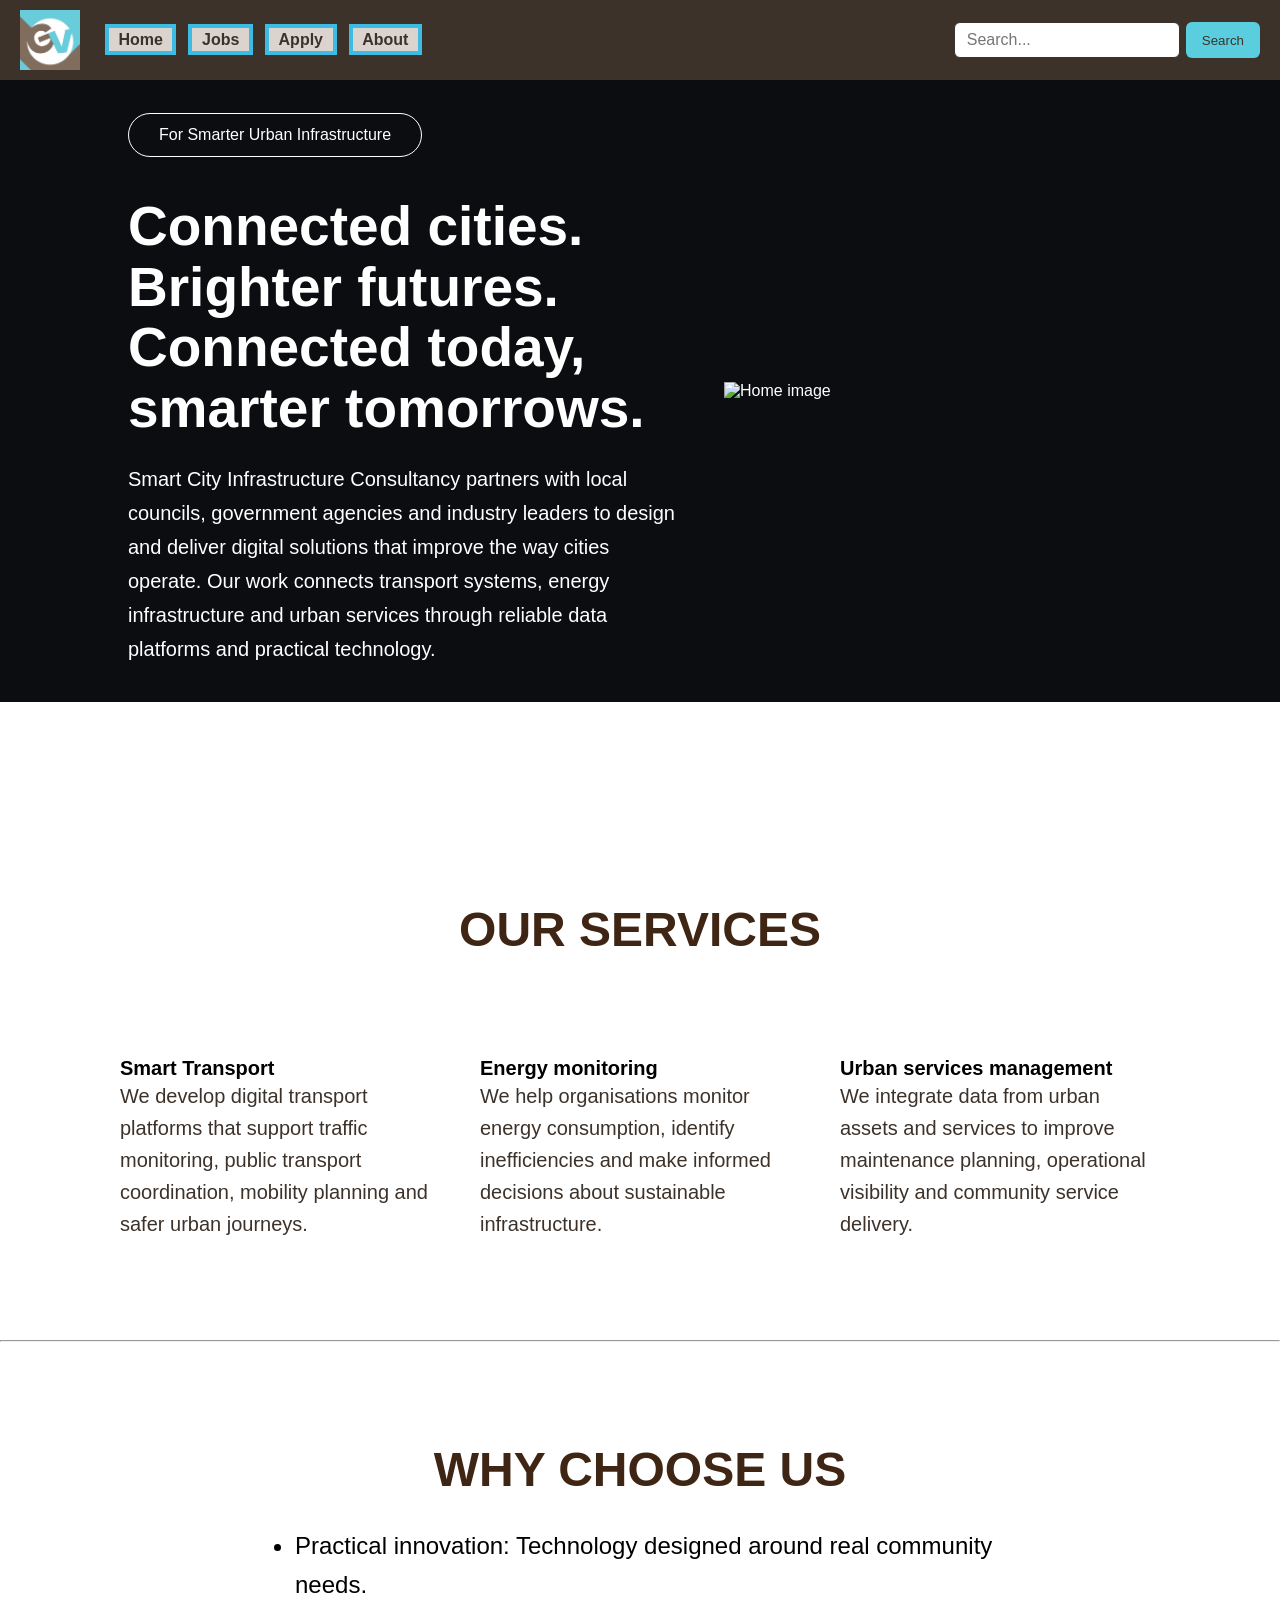
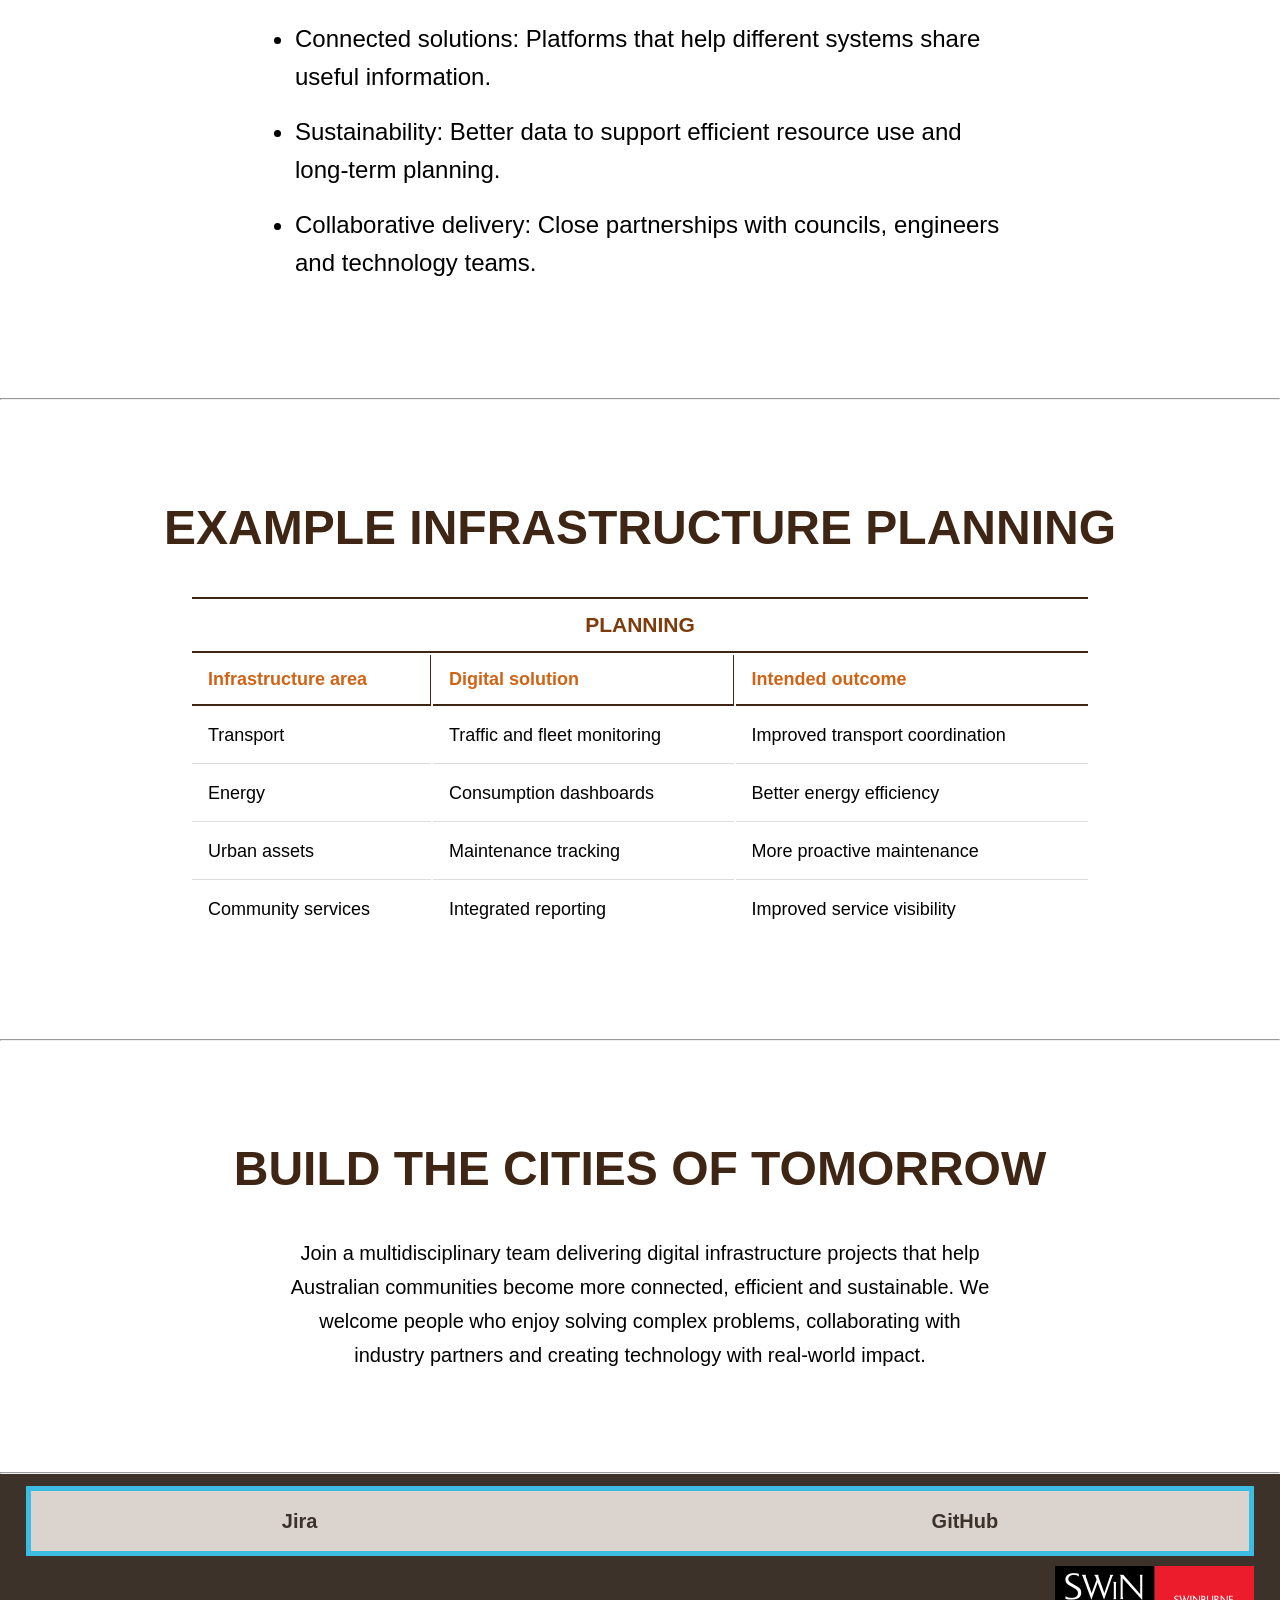
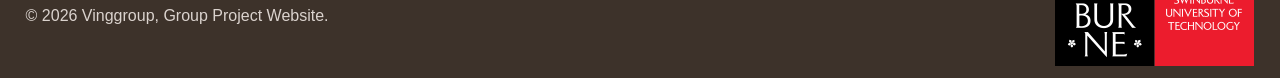
==== commit 3f92e060: "fix1" ====
--- a/homePage/index.html
+++ b/homePage/index.html
@@ -147,7 +147,7 @@
             <a href="https://github.com/honswaj/Web-project-grp2" target="_blank" rel="noopener noreferrer">GitHub</a>
         </div>
         <div class="footerBottom">
-            <p>&copy; 2026 Vinggroup, we are not real please don't sue us.</p>
+            <p>&copy; 2026 Vinggroup, Group Project Website.</p>
             <img src="logo (1).png" alt="Swinburne logo">
         </div>
     </footer>
--- a/homePage/styles/index.css
+++ b/homePage/styles/index.css
@@ -14,11 +14,15 @@
 .indexHeader {
   display: flex;
   align-items: center;
-  gap: 20px;                 /* even space between the items */
+  flex-wrap: wrap;    /*prevent the search bar from overflowing on narrow screen*/        
   background-color: #3d322a;
   padding: 10px 20px;
 }
 
+.logo {
+  height: 60px;
+  width: auto;
+}
 /* I used AI to recommend the display for some of the elements */
 .brand {
   display: flex;
@@ -27,9 +31,9 @@
   color: #3d322a;
   text-decoration: none;
 }
-.logo { width: 60px; height: 60px; border-radius: 80% }
+.logo { width: auto; height: 60px;}
  
-.nav { display: flex; gap: 32px; }
+.nav { display: flex; gap: 12px; }
 .nav a { text-decoration: none;
     font-weight: 800;
     padding:0.2em 0.6em;
@@ -38,7 +42,7 @@
     color: #3d322a; }
 .nav a:hover { color: darkslategrey; }
  
-.search { display: flex; gap: 8px; justify-content: space-evenly; margin-left: auto;}
+.search { display: flex; gap: 6px; justify-content: space-evenly; margin-left: auto;}
 .search input {
   padding: 8px 12px;
   border: 1px solid #3d322a;
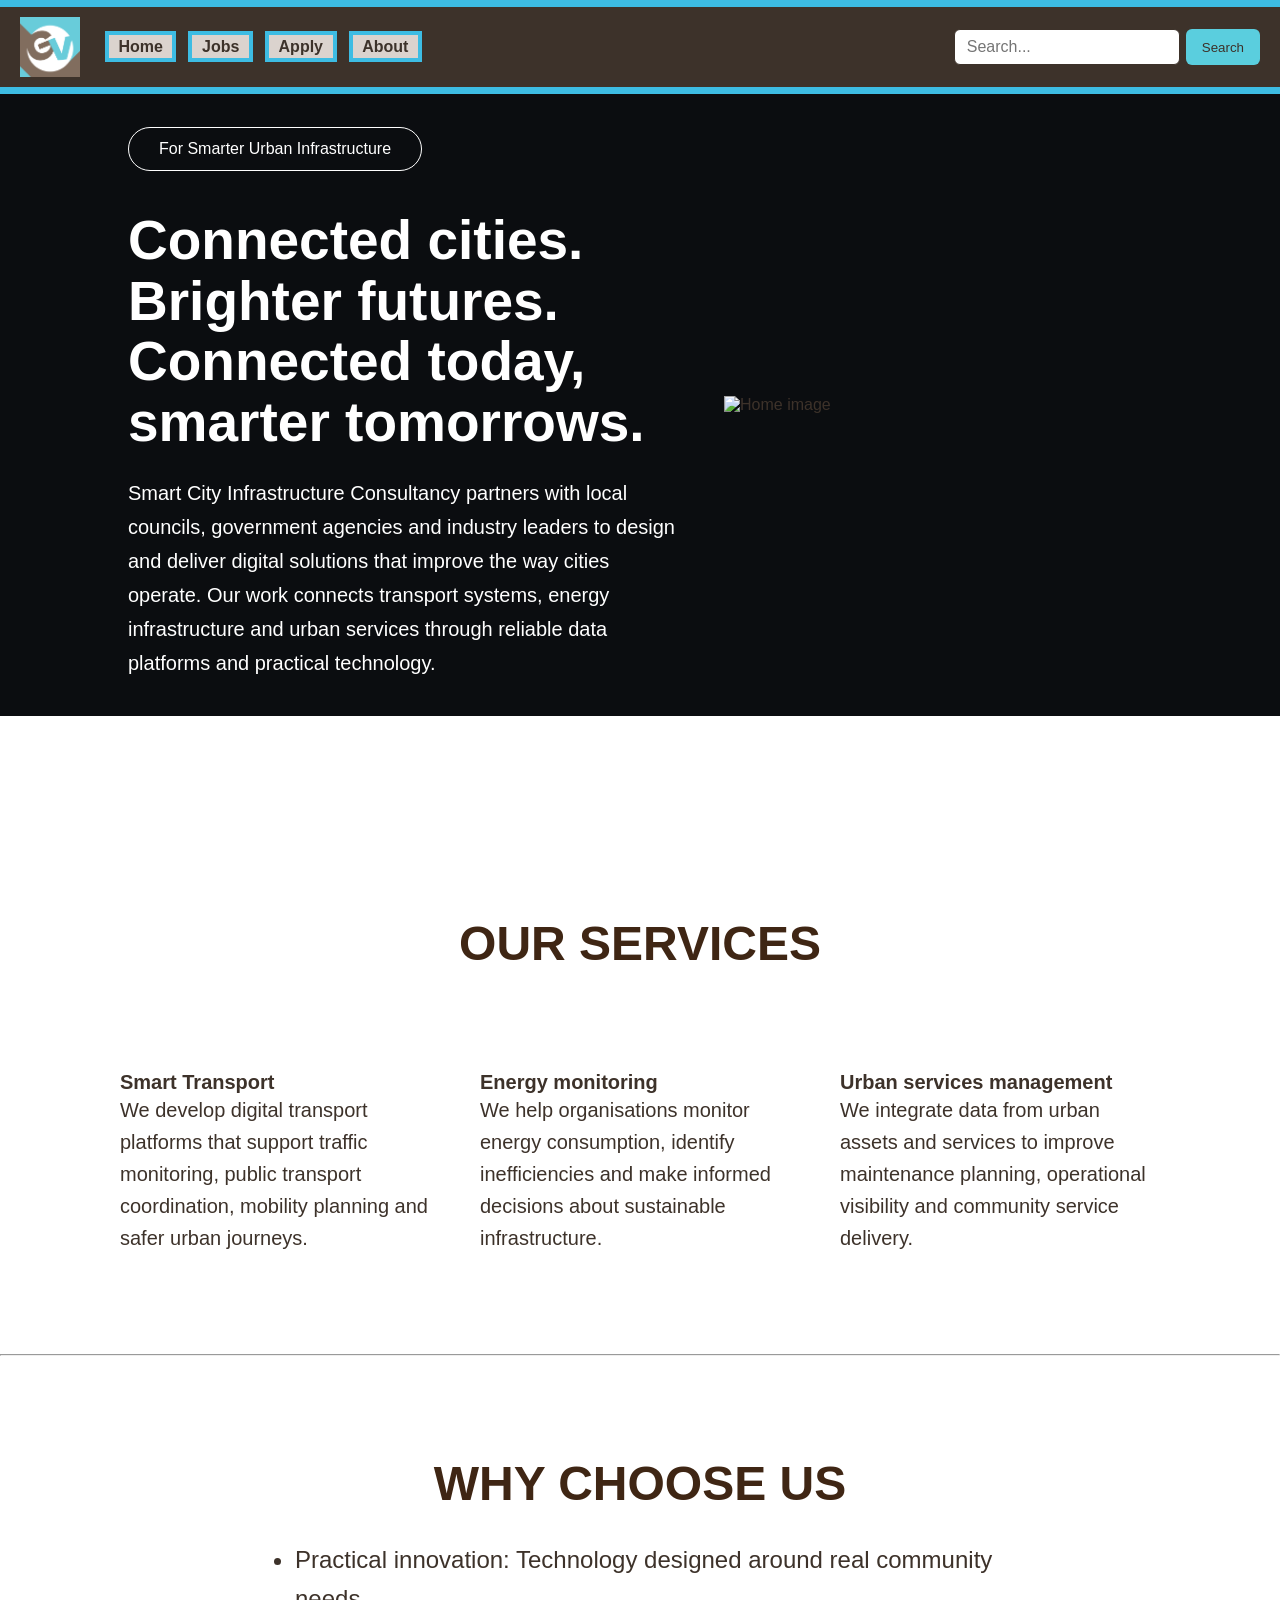
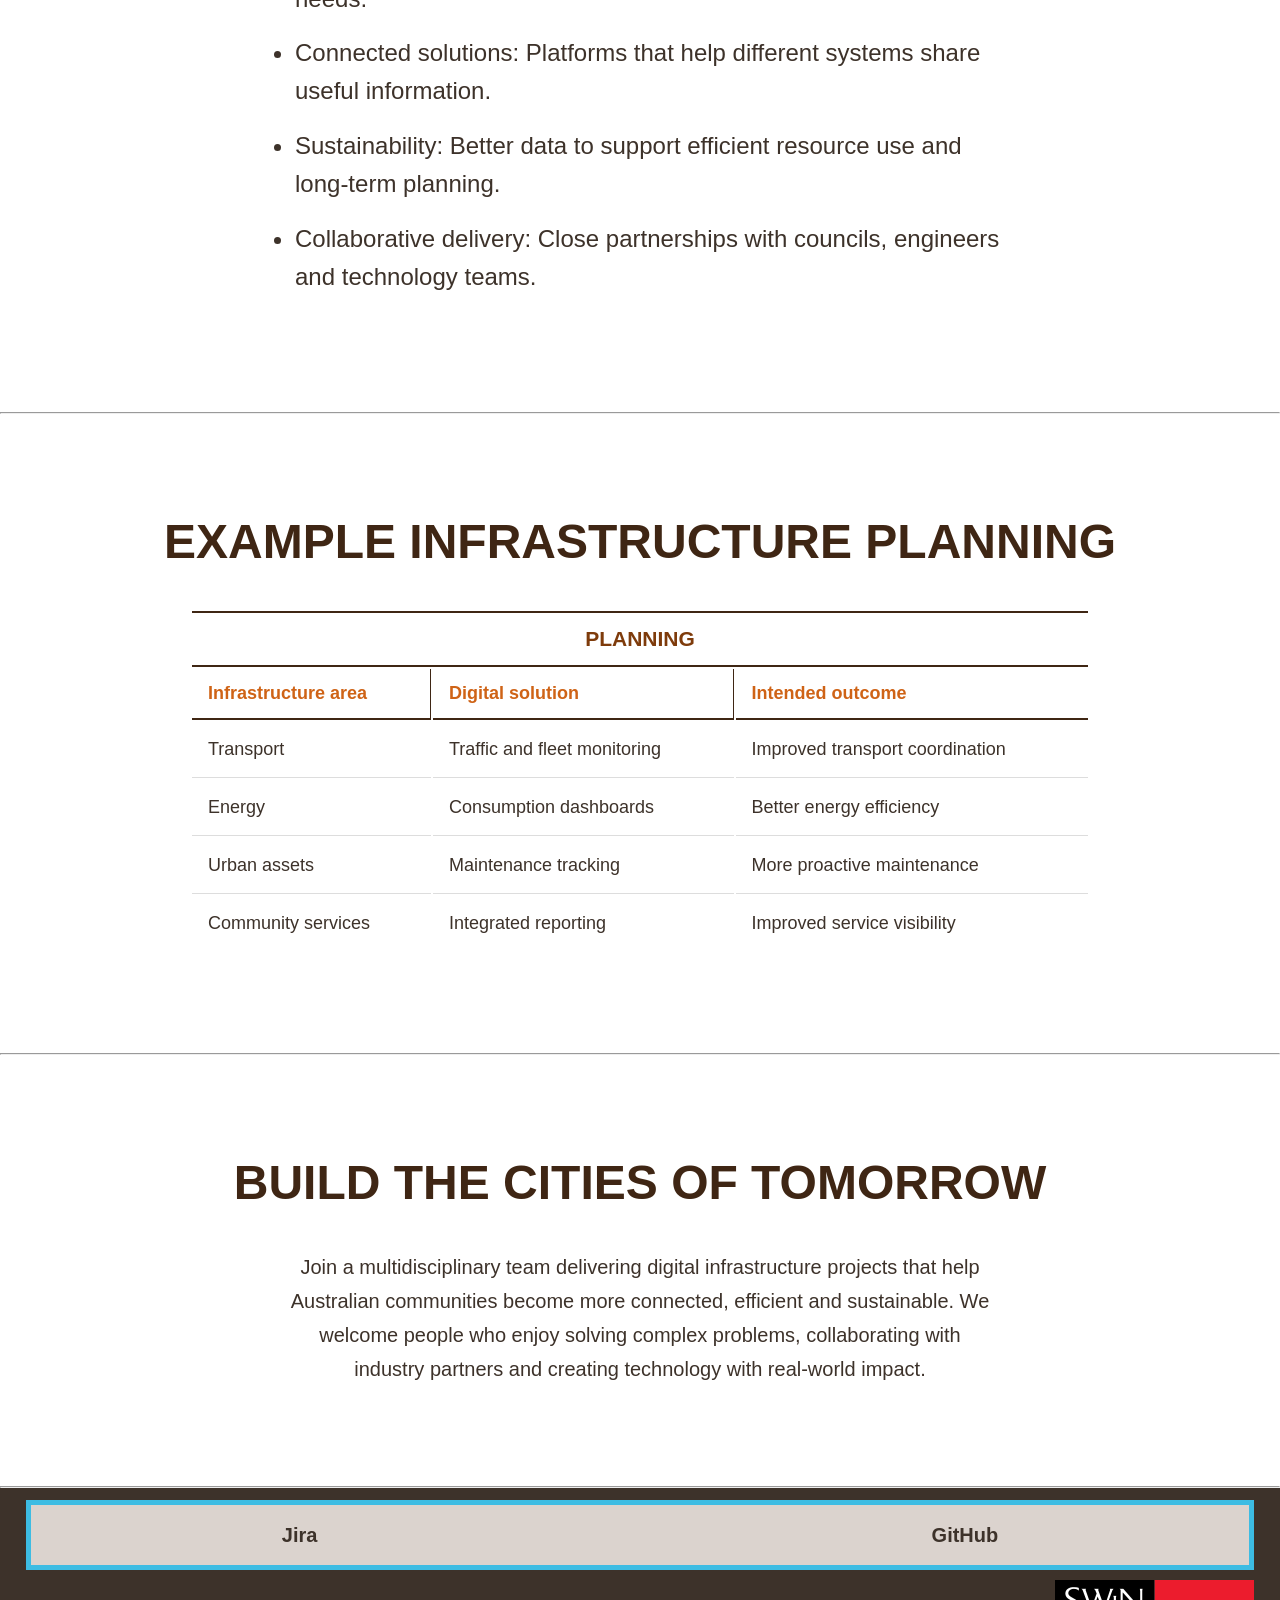
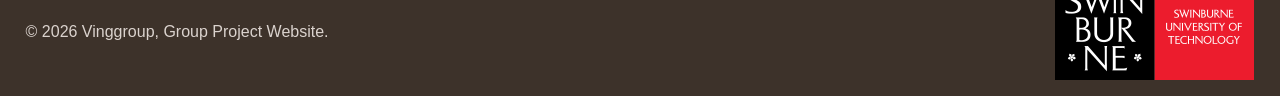
==== commit 11f861d8: "some fix" ====
--- a/homePage/index.html
+++ b/homePage/index.html
@@ -148,7 +148,9 @@
         </div>
         <div class="footerBottom">
             <p>&copy; 2026 Vinggroup, Group Project Website.</p>
-            <img src="logo (1).png" alt="Swinburne logo">
+            <a href="https://www.swinburne.edu.au/">
+                <img src="logo (1).png" alt="Swinburne logo">
+            </a>
         </div>
     </footer>
 </body>
--- a/homePage/styles/index.css
+++ b/homePage/styles/index.css
@@ -4,9 +4,9 @@
     box-sizing: border-box;
 }
 
-body {
-    font-family: 'Arial', Helvetica, sans-serif;
-    background: #ffffff;
+* {
+    font-family: "Segoe UI", Tahoma, Arial, sans-serif;
+    color: #3d322a;
 }
 
 
@@ -14,9 +14,12 @@
 .indexHeader {
   display: flex;
   align-items: center;
-  flex-wrap: wrap;    /*prevent the search bar from overflowing on narrow screen*/        
+  flex-wrap: wrap;    /*prevent the search bar from overflowing on narrow screen*/  
+  justify-content: flex-start; /*Alway start on the left*/      
   background-color: #3d322a;
   padding: 10px 20px;
+  border-top: #3dbce3 solid 7px;
+  border-bottom: #3dbce3 solid 7px;
 }
 
 .logo {
@@ -33,14 +36,22 @@
 }
 .logo { width: auto; height: 60px;}
  
-.nav { display: flex; gap: 12px; }
-.nav a { text-decoration: none;
-    font-weight: 800;
-    padding:0.2em 0.6em;
-    border: 4px solid #3dbce3;
-    background-color: #dbd3ce;
-    color: #3d322a; }
-.nav a:hover { color: darkslategrey; }
+.nav { 
+  display: flex;
+  gap: 12px;
+ }
+
+.nav a { 
+  text-decoration: none;
+  font-weight: 800;
+  padding:0.2em 0.6em;
+  border: 4px solid #3dbce3;
+  background-color: #dbd3ce;
+  color: #3d322a; }
+nav a:hover {
+    transform: translateY(-4px);
+    box-shadow: 0 8px 8px #2f2620;
+}
  
 .search { display: flex; gap: 6px; justify-content: space-evenly; margin-left: auto;}
 .search input {
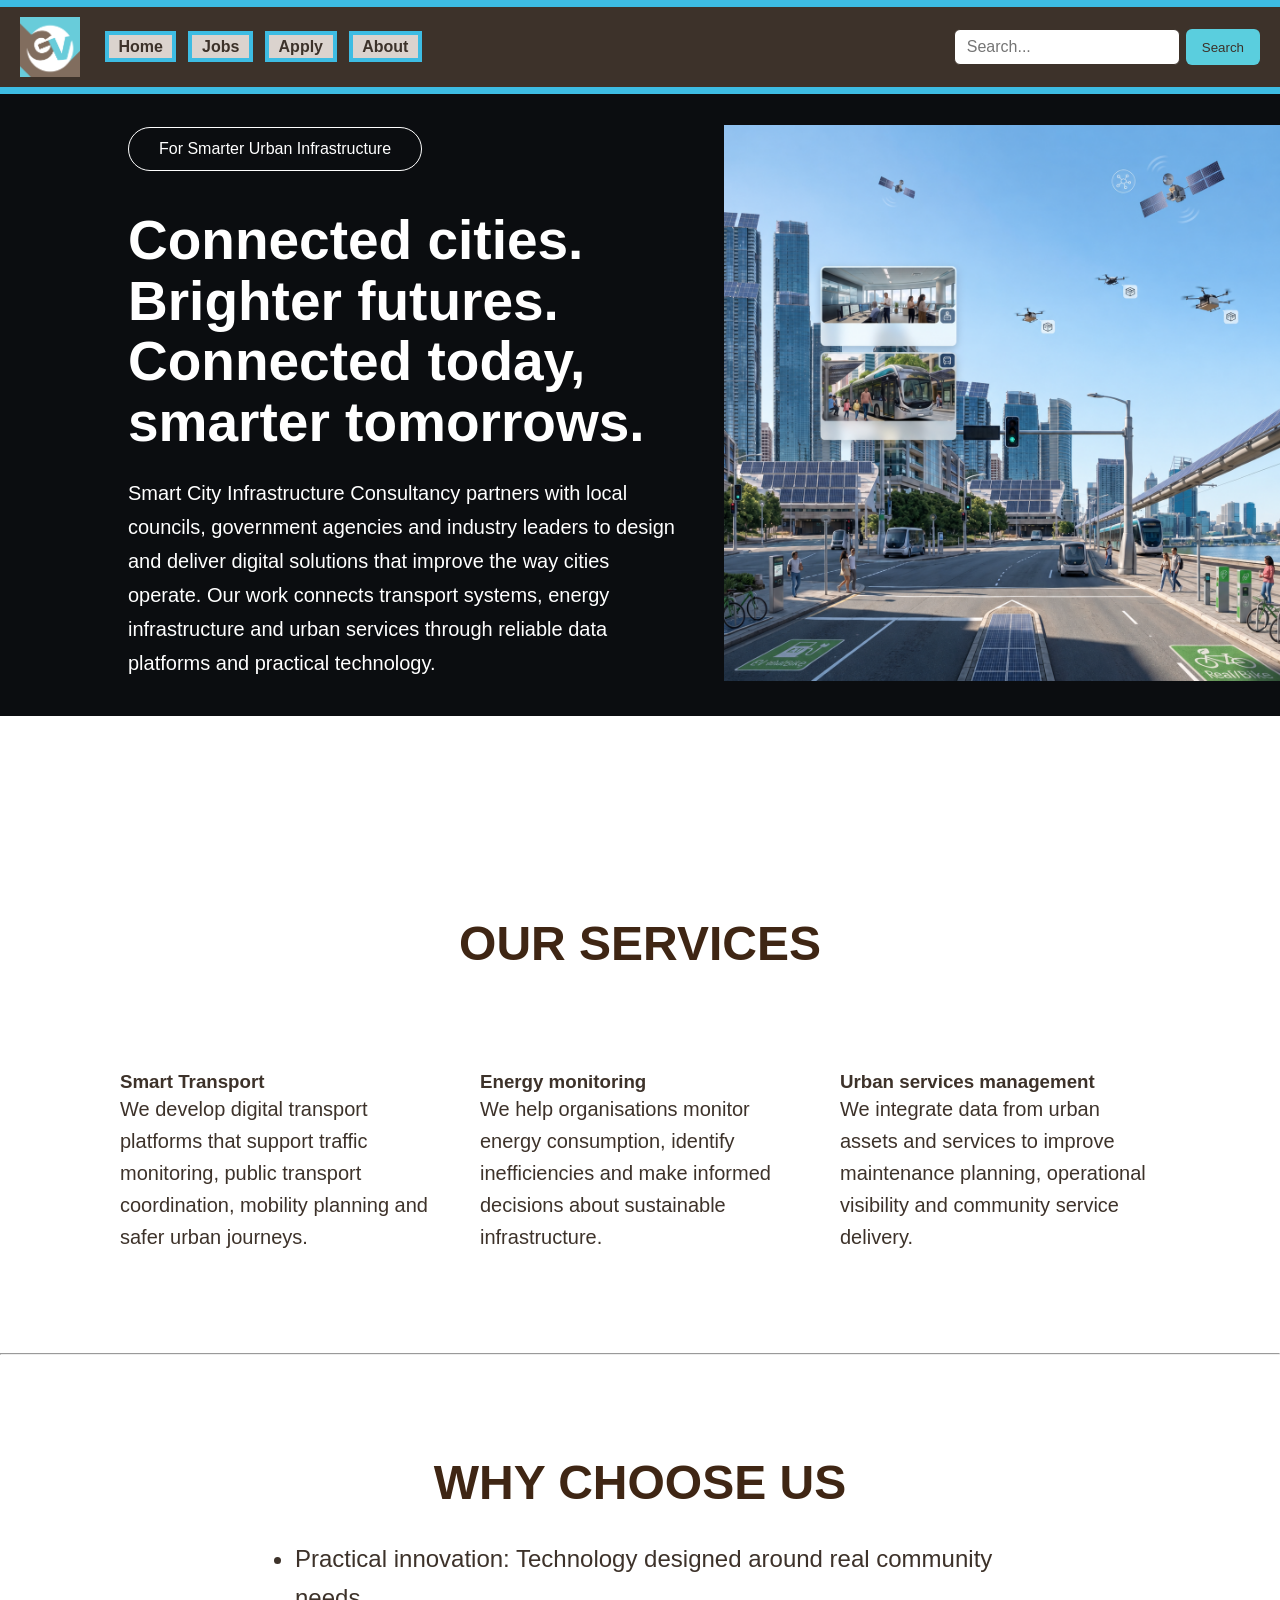
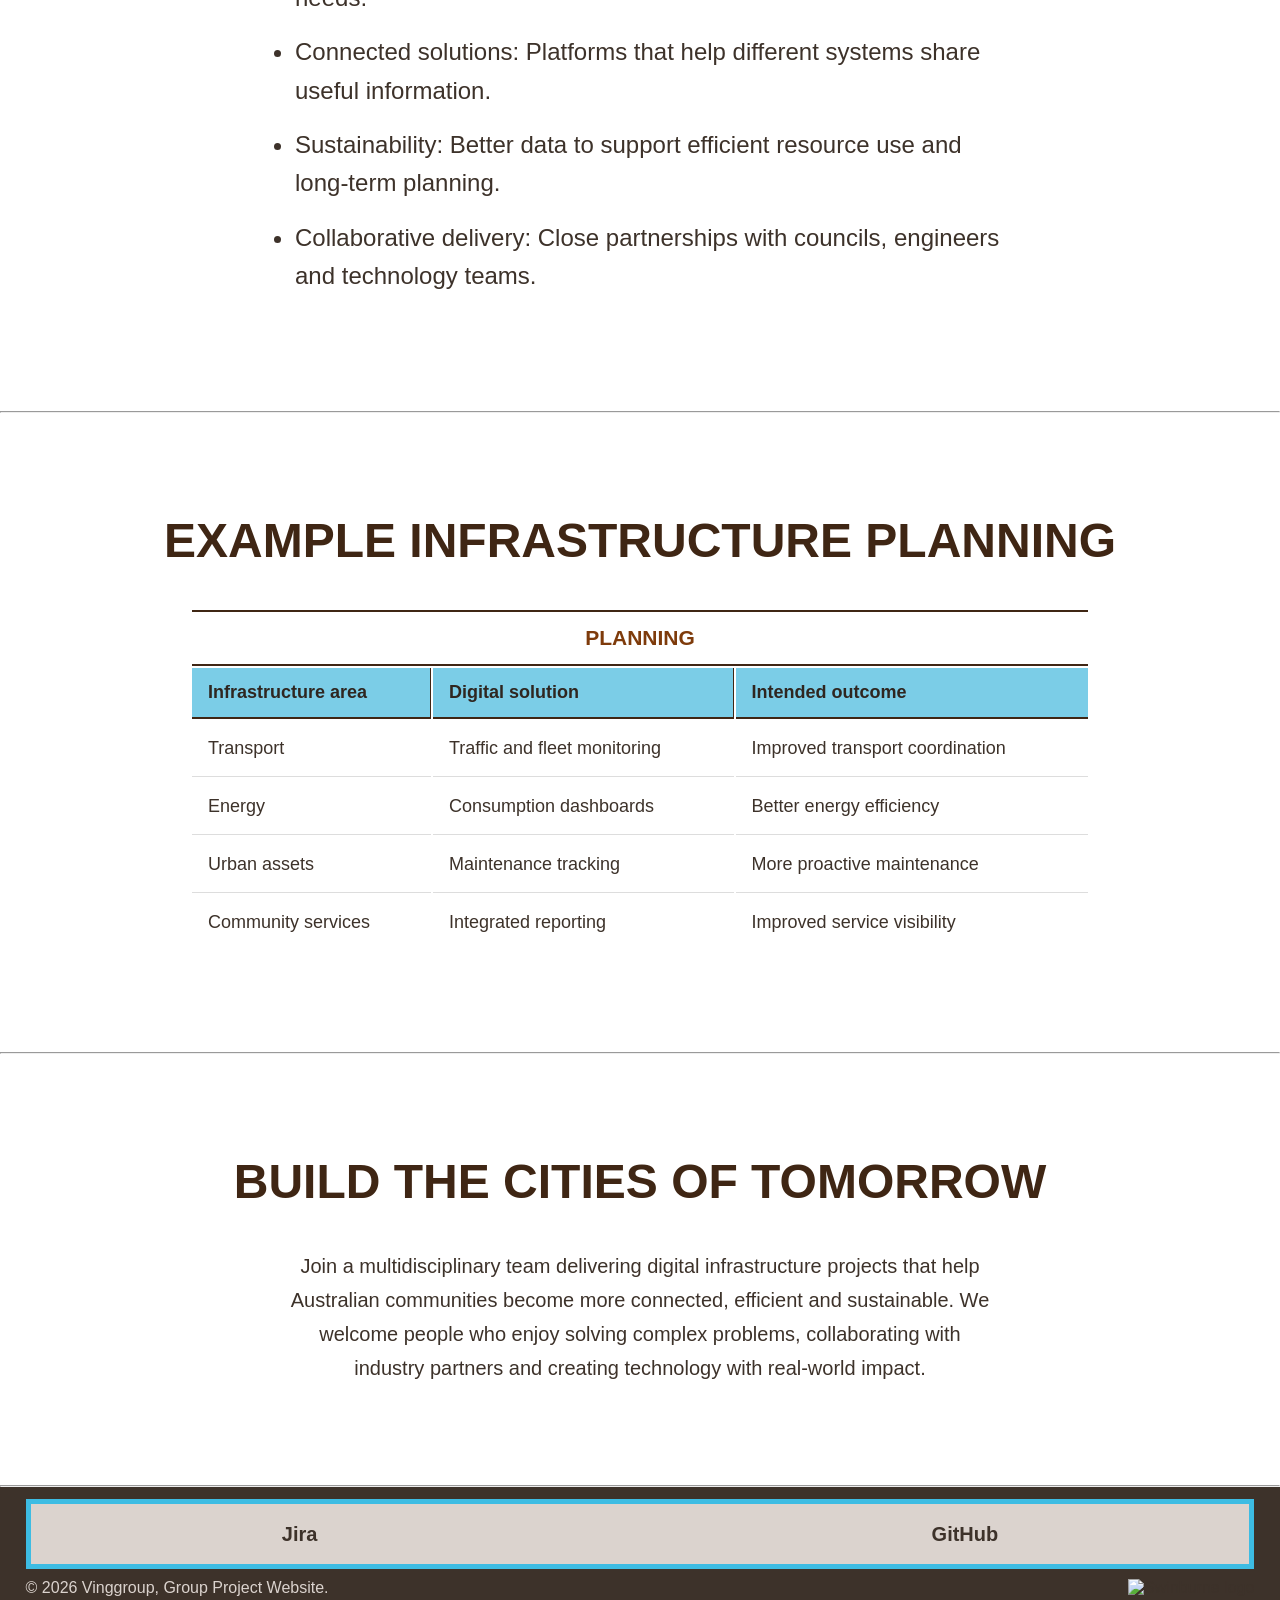
==== commit abcf5da2: "Organized the file" ====
--- a/homePage/index.html
+++ b/homePage/index.html
@@ -17,141 +17,278 @@
 <!DOCTYPE html>
 <html lang="en">
 <head>
-    <meta charset="UTF-8">
-    <meta name="description" content="Home Page">
-    <meta name="author" content="Tran Nam Anh - Elbosn">
-    <title>home-page</title>
-    <!-- References to Stylesheet -->
-    <link rel="stylesheet" href="styles/index.css">
-    <style>
-    .logo {
-      margin-right: 2%;
-    }
-    </style>
+   <meta charset="UTF-8">
+   <meta name="description" content="Home Page">
+   <meta name="author" content="Tran Nam Anh - Elbosn">
+   <title>home-page</title>
+
+   <!-- References to Stylesheet -->
+   <link rel="stylesheet" href="styles/index.css">
+
+   <style>
+      .logo {
+         margin-right: 2%;
+      }
+   </style>
 </head>
 
 <body>
-    <header class="indexHeader">
-        <img src="images/logo.png" class="logo" alt="Ving-Group logo">
-
-        <nav class="nav">
-            <p class="menu"><a href="../homePage/index.html">Home</a></p> 
-            <p class="menu"><a href="../jobsPage/jobs.html">Jobs</a></p> 
-            <p class="menu"><a href="../applPage/apply.html">Apply</a></p> 
-            <p class="menu"><a href="../abtPage/about.html">About</a></p> 
-        </nav>
-
-        <form class="search" action="#">
-            <input type="search" placeholder="Search..." aria-label="Search">
-            <button type="submit">Search</button>
-        </form>
-    </header>
-
-    <section class="hero">
-        <div class="hero-text">
-            <h3 class="slogan">For Smarter Urban Infrastructure</h3>
-            <h1 class="hero-title">Connected cities. Brighter futures. Connected today, smarter tomorrows.</h1>
-            <p class="description">Smart City Infrastructure Consultancy partners with local councils, government agencies and industry leaders to design and deliver digital solutions that improve the way cities operate. Our work connects transport systems, energy infrastructure and urban services through reliable data platforms and practical technology.</p>
-        </div>
-
-        <div class="hero-visual">
-            <img src="images/homeimage.PNG" class="hero-image" alt="Home image" width="100%"> 
-            <!-- I use AI to generate the image -->
-        </div>
-    </section>
-    
-    <section class="services">
-        <h2 class="section-title">OUR SERVICES</h2>
-        <div class="service-content">
-            <div class="the-service" id="smart-transport">
-                <h4>Smart Transport</h4>
-                <p>We develop digital transport platforms that support 
-                    traffic monitoring, public transport coordination, 
-                    mobility planning and safer urban journeys.</p>
-            </div>
-            <div class="the-service" id="energy-monitoring">
-                <h4>Energy monitoring</h4>
-                <p>We help organisations monitor energy consumption, identify 
-                    inefficiencies and make informed decisions about 
-                    sustainable infrastructure.</p>
-            </div>
-            <div class="the-service" id="urban-services">
-                <h4>Urban services management</h4>
-                <p>We integrate data from urban assets and services to improve 
-                    maintenance planning, operational visibility and 
-                    community service delivery.</p>
-            </div>
-        </div>
-    </section>
-    <hr>
-    <section class="why">
-        <h2 class="why-title">WHY CHOOSE US</h2>
-        <div class="why-content">
-            <ul class="why-list">
-                <li>Practical innovation: Technology designed around real community needs.</li>
-                <li>Connected solutions: Platforms that help different systems share useful information.</li>
-                <li>Sustainability: Better data to support efficient resource use and long-term planning.</li>
-                <li>Collaborative delivery: Close partnerships with councils, engineers and technology teams.</li>
-            </ul>
-        </div>
-    </section>
-    <hr>
-    <section class="planning">
-        <h2 class="planning-title">EXAMPLE INFRASTRUCTURE PLANNING</h2>
-        <div class="table-wrap">
-            <table class="planning-table">
-                <thead>
-                    <tr class = "first">
-                        <th colspan="3">PLANNING</th>
-                    </tr>
-                    <tr class = "latter">
-                        <th>Infrastructure area</th>
-                        <th>Digital solution</th>
-                        <th>Intended outcome</th>
-                    </tr>
-                </thead>
-                <tbody>
-                    <tr>
-                        <td>Transport</td>
-                        <td>Traffic and fleet monitoring</td>
-                        <td>Improved transport coordination</td>
-                    </tr>
-                    <tr>
-                        <td>Energy</td>
-                        <td>Consumption dashboards</td>
-                        <td>Better energy efficiency</td>
-                    </tr>
-                    <tr>
-                        <td>Urban assets</td>
-                        <td>Maintenance tracking</td>
-                        <td>More proactive maintenance</td>
-                    </tr>
-                    <tr>
-                        <td>Community services</td>
-                        <td>Integrated reporting</td>
-                        <td>Improved service visibility</td>
-                    </tr>
-                </tbody>
-            </table>
-        </div>
-    </section>
-    <hr>
-    <section class="careers">
-        <h2 class="careers-title">BUILD THE CITIES OF TOMORROW</h2>
-        <p class="careers-text">Join a multidisciplinary team delivering digital infrastructure projects that help Australian communities become more connected, efficient and sustainable. We welcome people who enjoy solving complex problems, collaborating with industry partners and creating technology with real-world impact.</p>
-    </section>
-    <hr>
-    <footer class="siteFooter">
-        <div class="footerLinks">
-            <a href="https://cos10026-team2-scxeo9av.atlassian.net/jira/software/projects/SCRUM/boards/1" target="_blank" rel="noopener noreferrer">Jira</a>
-            <a href="https://github.com/honswaj/Web-project-grp2" target="_blank" rel="noopener noreferrer">GitHub</a>
-        </div>
-        <div class="footerBottom">
-            <p>&copy; 2026 Vinggroup, Group Project Website.</p>
-            <a href="https://www.swinburne.edu.au/">
-                <img src="logo (1).png" alt="Swinburne logo">
-            </a>
-        </div>
-    </footer>
+
+   <header class="indexHeader">
+
+      <img src="images/logo.png" class="logo" alt="Ving-Group logo">
+
+      <nav class="nav">
+         <p class="menu"><a href="index.html">Home</a></p>
+         <p class="menu"><a href="jobsPage/jobs.html">Jobs</a></p>
+         <p class="menu"><a href="applPage/apply.html">Apply</a></p>
+         <p class="menu"><a href="abtPage/about.html">About</a></p>
+      </nav>
+
+      <form class="search" action="#">
+         <input type="search" placeholder="Search..." aria-label="Search">
+         <button type="submit">Search</button>
+      </form>
+
+   </header>
+
+
+   <section class="hero">
+
+      <div class="hero-text">
+
+         <p class="slogan">For Smarter Urban Infrastructure</p>
+
+         <h1 class="hero-title">
+            Connected cities. Brighter futures. Connected today, smarter tomorrows.
+         </h1>
+
+         <p class="description">
+            Smart City Infrastructure Consultancy partners with local councils,
+            government agencies and industry leaders to design and deliver digital
+            solutions that improve the way cities operate. Our work connects
+            transport systems, energy infrastructure and urban services through
+            reliable data platforms and practical technology.
+         </p>
+
+      </div>
+
+      <div class="hero-visual">
+
+         <img src="images/homeimage.png"
+              class="hero-image"
+              alt="Home image">
+
+         <!-- I use AI to generate the image -->
+
+      </div>
+
+   </section>
+
+
+   <section class="services">
+
+      <h2 class="section-title" style="margin-top: 0.1px;">OUR SERVICES</h2>
+
+      <div class="service-content">
+
+         <div class="the-service" id="smart-transport">
+
+            <h3>Smart Transport</h3>
+
+            <p>
+               We develop digital transport platforms that support
+               traffic monitoring, public transport coordination,
+               mobility planning and safer urban journeys.
+            </p>
+
+         </div>
+
+
+         <div class="the-service" id="energy-monitoring">
+
+            <h3>Energy monitoring</h3>
+
+            <p>
+               We help organisations monitor energy consumption, identify
+               inefficiencies and make informed decisions about
+               sustainable infrastructure.
+            </p>
+
+         </div>
+
+
+         <div class="the-service" id="urban-services">
+
+            <h3>Urban services management</h3>
+
+            <p>
+               We integrate data from urban assets and services to improve
+               maintenance planning, operational visibility and
+               community service delivery.
+            </p>
+
+         </div>
+
+      </div>
+
+   </section>
+
+
+   <hr>
+
+
+   <section class="why">
+
+      <h2 class="why-title">WHY CHOOSE US</h2>
+
+      <div class="why-content">
+
+         <ul class="why-list">
+
+            <li>
+               Practical innovation: Technology designed around real
+               community needs.
+            </li>
+
+            <li>
+               Connected solutions: Platforms that help different systems
+               share useful information.
+            </li>
+
+            <li>
+               Sustainability: Better data to support efficient resource
+               use and long-term planning.
+            </li>
+
+            <li>
+               Collaborative delivery: Close partnerships with councils,
+               engineers and technology teams.
+            </li>
+
+         </ul>
+
+      </div>
+
+   </section>
+
+
+   <hr>
+
+
+   <section class="planning">
+
+      <h2 class="planning-title">EXAMPLE INFRASTRUCTURE PLANNING</h2>
+
+      <div class="table-wrap">
+
+         <table class="planning-table">
+
+            <thead>
+
+               <tr class="first">
+                  <th colspan="3">PLANNING</th>
+               </tr>
+
+               <tr class="latter">
+                  <th>Infrastructure area</th>
+                  <th>Digital solution</th>
+                  <th>Intended outcome</th>
+               </tr>
+
+            </thead>
+
+            <tbody>
+
+               <tr>
+                  <td>Transport</td>
+                  <td>Traffic and fleet monitoring</td>
+                  <td>Improved transport coordination</td>
+               </tr>
+
+               <tr>
+                  <td>Energy</td>
+                  <td>Consumption dashboards</td>
+                  <td>Better energy efficiency</td>
+               </tr>
+
+               <tr>
+                  <td>Urban assets</td>
+                  <td>Maintenance tracking</td>
+                  <td>More proactive maintenance</td>
+               </tr>
+
+               <tr>
+                  <td>Community services</td>
+                  <td>Integrated reporting</td>
+                  <td>Improved service visibility</td>
+               </tr>
+
+            </tbody>
+
+         </table>
+
+      </div>
+
+   </section>
+
+
+   <hr>
+
+
+   <section class="careers">
+
+      <h2 class="careers-title">BUILD THE CITIES OF TOMORROW</h2>
+
+      <p class="careers-text">
+         Join a multidisciplinary team delivering digital infrastructure
+         projects that help Australian communities become more connected,
+         efficient and sustainable. We welcome people who enjoy solving
+         complex problems, collaborating with industry partners and
+         creating technology with real-world impact.
+      </p>
+
+   </section>
+
+
+   <hr>
+
+
+   <footer class="siteFooter">
+
+      <div class="footerLinks">
+
+         <a href="https://cos10026-team2-scxeo9av.atlassian.net/jira/software/projects/SCRUM/boards/1"
+            target="_blank"
+            rel="noopener noreferrer">
+            Jira
+         </a>
+
+         <a href="https://github.com/honswaj/Web-project-grp2"
+            target="_blank"
+            rel="noopener noreferrer">
+            GitHub
+         </a>
+
+      </div>
+
+
+      <div class="footerBottom">
+
+         <p>
+            &copy; 2026 Vinggroup, Group Project Website.
+         </p>
+
+         <a href="https://www.swinburne.edu.au/">
+
+            <img src="logo-1.png"
+                 alt="Swinburne logo">
+
+         </a>
+
+      </div>
+
+   </footer>
+
 </body>
-
+</html>
--- a/homePage/styles/index.css
+++ b/homePage/styles/index.css
@@ -212,8 +212,9 @@
   padding: 14px 16px;
   border-bottom: 2px solid #3f2614;
   border-right: 1px solid #3f2614;
-  color: #cf6316;
-  font-weight: 700;
+  color: #2f2620;
+  font-weight: 700;
+  background-color: #7bcde7;
 }
 
 .planning-table .latter th:last-child {
